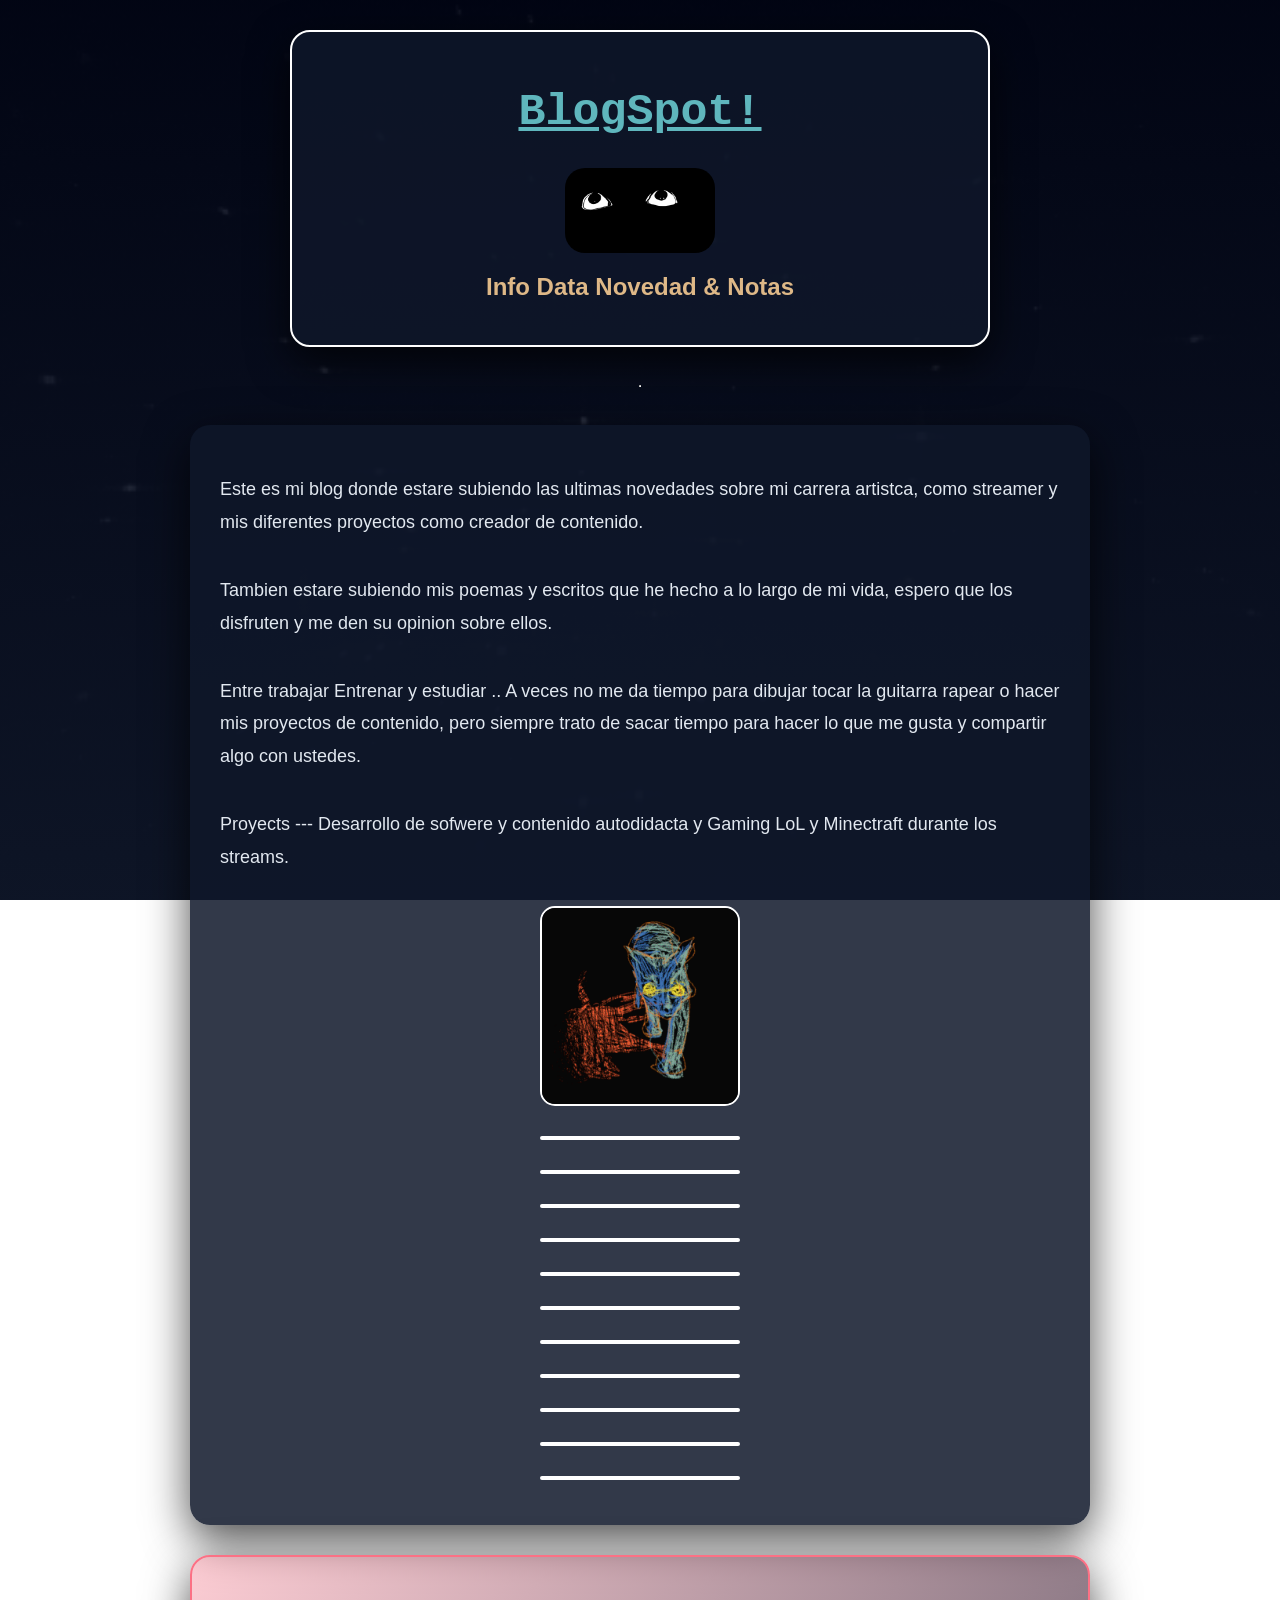
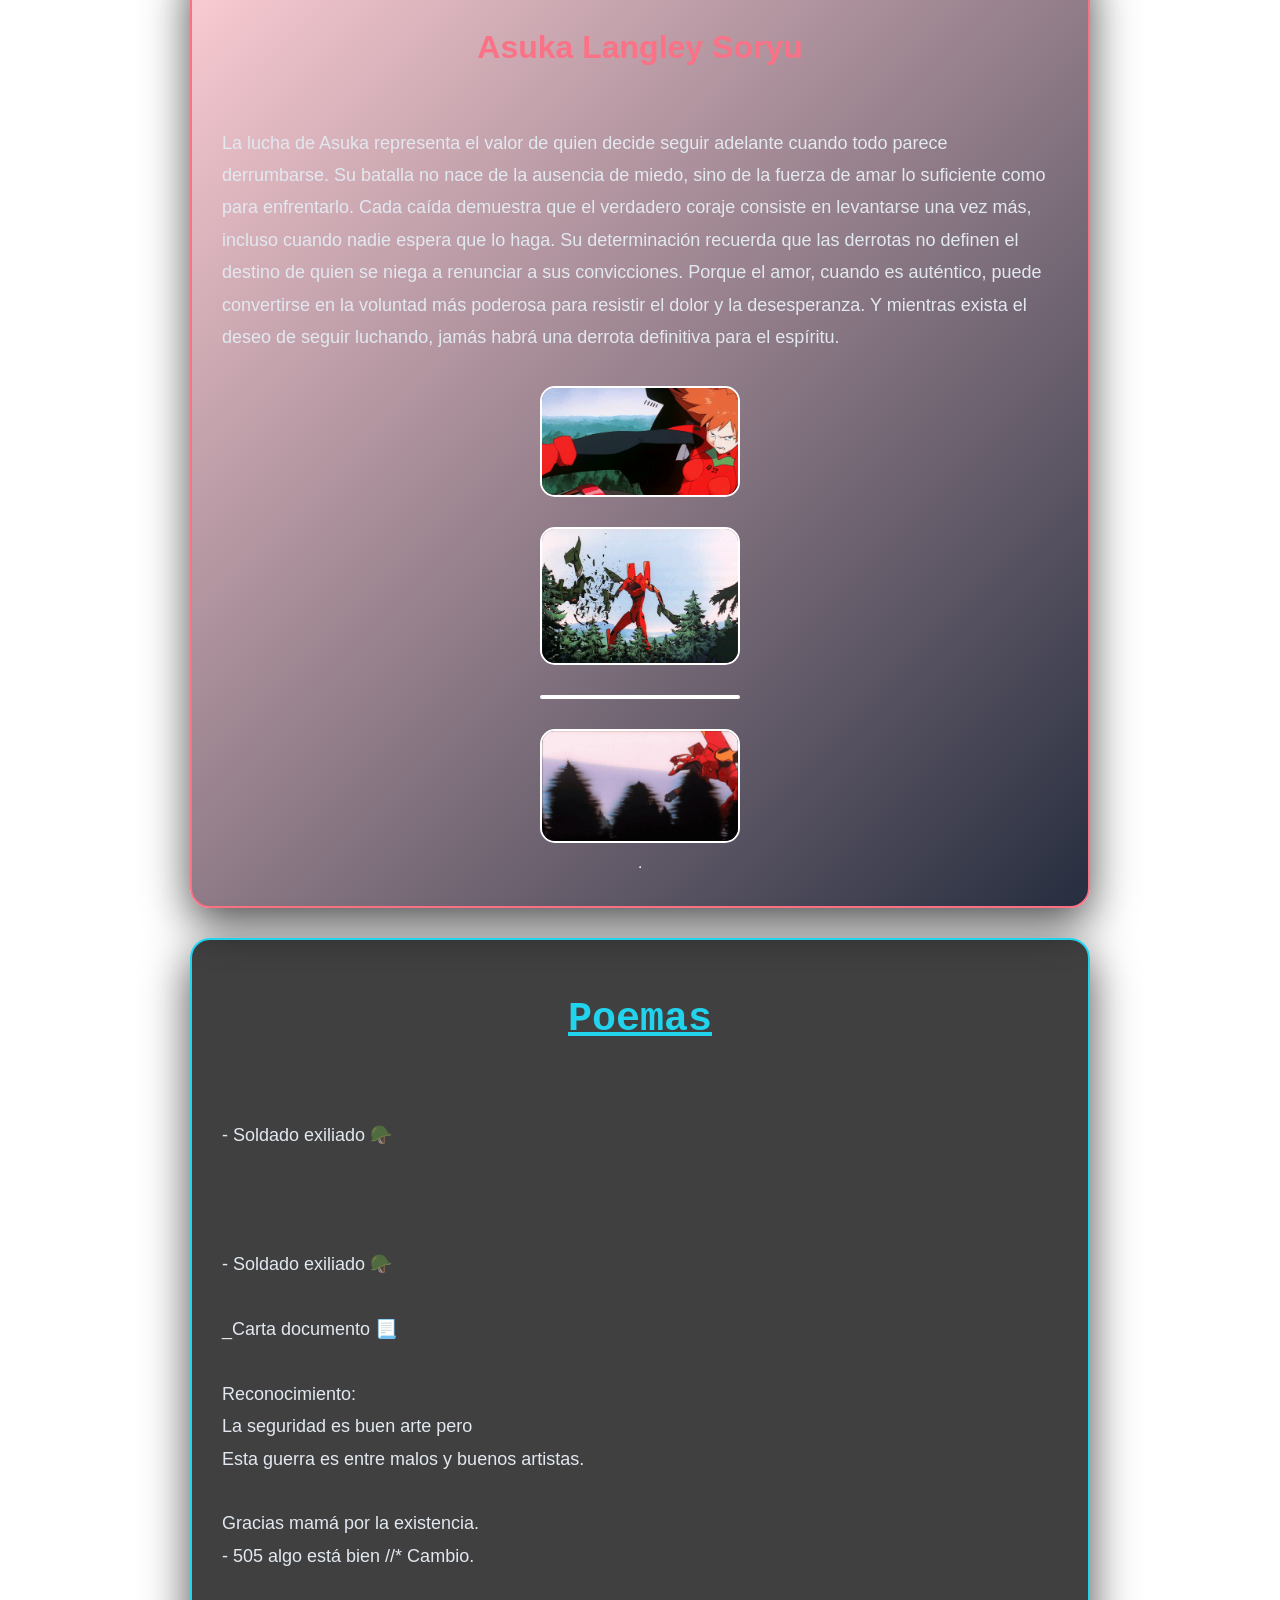
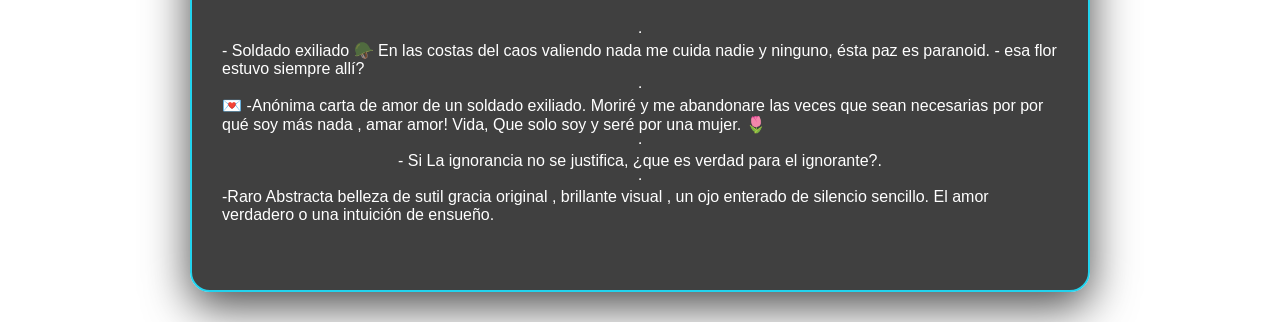
==== BlogSpot.html @ 9512fa25 "ajuste" ====
<!DOCTYPE html>
<html lang="en">
<head>
        <meta charset="UTF-8">
        <meta name="viewport" content="width=device-width, initial-scale=1.0">
        <title>Document</title>
        <link rel="stylesheet" href="style.css">
</head>
<body>
        
                <div class="Bs">
                        <h1>BlogSpot!</h1>
                        <img src="imagenes/Imagenes/Tumblr_ Image.gif" width="150px" alt="">
                        <h2>
                                Info Data  Novedad & Notas 
                        </h2>
                </div> <hr> 
                        <div class="Int">
                        <p> Este es mi blog donde estare subiendo las ultimas novedades sobre mi carrera artistca, como streamer y mis diferentes proyectos como creador de contenido. </p>


                        <p>Tambien estare subiendo mis poemas y escritos que he hecho a lo largo de mi vida, espero que los disfruten y me den su opinion sobre ellos. </p>

                        <p>
                             Entre trabajar Entrenar y estudiar .. A veces no me da tiempo para dibujar tocar la guitarra rapear o hacer mis proyectos de contenido, pero siempre trato de sacar tiempo para hacer lo que me gusta y compartir algo con ustedes.

                        </p>

                                <p>Proyects --- Desarrollo de sofwere y contenido autodidacta  y Gaming LoL y Minectraft durante los streams. </p>

                                <img src="imagenes/cat walking.gif" width="200px" alt="">  <img src="imagenes/Imagenes/bf.gif" width="250px" alt="">  <img src="imagenes/Imagenes/itachi.gif" width="200px" alt="">  <img src="imagenes/Imagenes/itachi2.gif" width="200px" alt="">  <img src="imagenes/Imagenes/itachi3.gif" width="200px" alt="">  <img src="imagenes/Imagenes/itachi4.gif" width="200px" alt="">  <img src="imagenes/Imagenes/itachi5.gif" width="200px" alt="">  <img src="imagenes/Imagenes/itachi6.gif" width="200px" alt="">  <img src="imagenes/Imagenes/itachi7.gif" width="200px" alt="">  <img src="imagenes/Imagenes/itachi8.gif" width="200px" alt="">  <img src="imagenes/Imagenes/itachi9.gif" width="200px" alt="">  <img src="imagenes/Imagenes/itachi10.gif" width="200px" alt="">

                        </div>
                               
                                        
                             
                        




        
                
        <div class="AzukaF">
                        <p>Asuka Langley Soryu</p>
                        <p> La lucha de Asuka representa el valor de quien decide seguir adelante cuando todo parece derrumbarse.
Su batalla no nace de la ausencia de miedo, sino de la fuerza de amar lo suficiente como para enfrentarlo.
Cada caída demuestra que el verdadero coraje consiste en levantarse una vez más, incluso cuando nadie espera que lo haga.
Su determinación recuerda que las derrotas no definen el destino de quien se niega a renunciar a sus convicciones.
Porque el amor, cuando es auténtico, puede convertirse en la voluntad más poderosa para resistir el dolor y la desesperanza.
Y mientras exista el deseo de seguir luchando, jamás habrá una derrota definitiva para el espíritu. </p>
        
        <img src="imagenes/Imagenes/Asuka cockpit.gif" width="200px" alt="">
        <img src="imagenes/Imagenes/azuca3.gif" width="200px" alt="">
        <img src="imagenes/Imagenes/azuca4.gif" width="200px" alt="">
        <img src="imagenes/Imagenes/The end of evangelion.gif" width="200px" alt="">
         <hr>


        </div>



        <div class="poemas">
            <h1>Poemas</h1>
                                
        <p>
                        - Soldado exiliado 🪖  
        


- Soldado exiliado 🪖  

_Carta documento 📃 

Reconocimiento:
La seguridad es buen arte pero
Esta guerra es entre malos y buenos artistas. 

Gracias mamá por la existencia.
- 505 algo está bien //* Cambio. 

<hr>

- Soldado exiliado 🪖

En las costas del caos valiendo nada  me cuida nadie y ninguno, ésta paz es paranoid. 
- esa flor estuvo siempre allí?
 

<hr>

💌 -Anónima carta de amor de un soldado exiliado.

Moriré y me abandonare las veces que sean necesarias por por qué soy más nada , amar amor! Vida,
Que solo soy y seré por una mujer. 🌷





<hr>
        - Si La ignorancia no se justifica, ¿que es verdad para el ignorante?.

        <hr>

        -Raro
Abstracta belleza de sutil gracia original ,  brillante visual , un ojo enterado de silencio sencillo.
El amor verdadero o una intuición de ensueño.
</p>
        </div>
</body>
</html>
---- style.css ----
:root{

--dark:#0f172a;
--blue:#1c527e;
--cyan:#22d3ee;
--white:#ffffff;

}


*{

box-sizing:border-box;

}



body{

margin:0;

min-height:100vh;

display:flex;

justify-content:center;

align-items:center;

padding:20px;

font-family:"Segoe UI",Arial,sans-serif;

color:white;


background:

linear-gradient(
rgba(15,23,42,.8),
rgba(2,6,23,.9)
),

url("imagenes/Imagenes/We Heart It.gif");


background-size:cover;

background-position:center;

}



/* TARJETA PRINCIPAL */


.card{


width:100%;

max-width:400px;

padding:25px;

background:rgba(15,23,42,.85);

border:

2px solid white;


border-radius:20px;


box-shadow:

0 15px 50px rgba(0,0,0,.7);


backdrop-filter:blur(10px);


text-align:center;


}



/* REDES */


.links{


display:flex;

justify-content:center;

flex-wrap:wrap;

gap:15px;


padding:15px;


background:#1c527e;

border-radius:15px;

border:2px solid white;


}



.links img{


width:45px;

transition:.3s;


}


.links img:hover{


transform:

scale(1.25)
rotate(8deg);


}



/* PERFIL */


h1{


font-family:"Courier New";

font-size:35px;

color:#5fb6bd;

text-decoration:underline;


}



h3{

color:burlywood;

}



.contacto{


display:flex;

align-items:center;

justify-content:center;

gap:10px;


background:black;

padding:10px;

border-radius:10px;


}



.contacto img{

width:25px;

}



.boton{


display:inline-block;

margin-top:20px;

padding:10px 25px;


background:#22d3ee;

color:black;


font-weight:bold;


border-radius:20px;


text-decoration:none;


transition:.3s;


}


.boton:hover{


transform:scale(1.1);

}



/* BOTON GIF */


.trigger{


margin-top:25px;

background:none;

border:none;

cursor:pointer;


}



.trigger img{


width:180px;


}



/* WINDOWS 98 */


.overlay{


position:fixed;

inset:0;


display:none;


justify-content:center;

align-items:center;


background:rgba(0,0,0,.4);


}



.window{


width:340px;


background:#c0c0c0;


color:black;


border:

3px solid;


border-color:white black black white;


}



.titlebar{


background:#1c527e;

color:white;


padding:8px;


display:flex;

justify-content:space-between;


font-weight:bold;


}



.titlebar button{


background:#c0c0c0;


border:

2px solid;


border-color:white black black white;


}



.window-content{


padding:30px;

text-align:center;


}



.window-content button{


padding:8px 30px;

cursor:pointer;


}



/* CELULAR */


@media(max-width:600px){


h1{

font-size:28px;

}


.card{

padding:15px;

}



}
.int{
    color: #22d3ee;
    font-size: 20px;
    text-decoration: underline;
}
:root{
    --dark:#020617;
    --card:#0f172a;
    --blue:#1c527e;
    --cyan:#22d3ee;
    --white:#f8fafc;
    --gold:#d6b879;
}


:root{
    --dark:#020617;
    --card:#0f172a;
    --blue:#1c527e;
    --cyan:#22d3ee;
    --white:#ffffff;
    --pink:#fb7185;
}


*{
    box-sizing:border-box;
}


body{

    margin:0;

    min-height:100vh;

    padding:30px 15px;


    background:
    linear-gradient(
        rgba(2,6,23,.85),
        rgba(15,23,42,.9)
    ),
    url("imagenes/Imagenes/We Heart It.gif");


    background-size:cover;

    background-position:center;

    background-attachment:fixed;


    color:white;

    font-family:
    "Segoe UI",
    Arial,
    sans-serif;


    display:flex;

    flex-direction:column;

    align-items:center;

    gap:30px;

}



/* =========================
        BLOG HEADER
========================= */


.Bs{

    width:100%;

    max-width:700px;


    display:flex;

    flex-direction:column;

    align-items:center;


    padding:25px;


    background:
    rgba(15,23,42,.85);


    border:

    2px solid white;


    border-radius:20px;


    box-shadow:

    0 15px 40px rgba(0,0,0,.7);


}


.Bs h1{

    color:#5fb6bd;

    font-size:45px;

    font-family:"Courier New";

    text-decoration:underline;

}


.Bs h2{

    color:burlywood;

}


.Bs img{

    width:150px;

    border-radius:20px;

}




/* =========================
        SECCIONES
========================= */


.Int,
.AzukaF,
.poemas{


    width:100%;

    max-width:900px;


    display:flex;

    flex-direction:column;

    align-items:center;


    padding:30px;


    border-radius:20px;


    background:

    rgba(15,23,42,.85);


    box-shadow:

    0 15px 45px rgba(0,0,0,.7);


}




/* TEXTO */

.Int p,
.AzukaF p,
.poemas p{


    width:100%;


    line-height:1.8;


    font-size:18px;


    color:#e2e8f0;

}




/* =========================
       IMAGENES EN COLUMNA
========================= */


.Int img,
.AzukaF img{


    width:200px;


    margin:15px;


    border-radius:15px;


    border:

    2px solid white;


    transition:.4s;


}



.Int img:hover,
.AzukaF img:hover{


    transform:

    scale(1.08);


    box-shadow:

    0 0 25px var(--cyan);


}



/* =========================
       ASUKA
========================= */


.AzukaF{


    background:

    linear-gradient(

    135deg,

    rgba(251,113,133,.35),

    rgba(15,23,42,.9)

    );


    border:

    2px solid var(--pink);

}



.AzukaF p:first-child{


    text-align:center;


    font-size:32px;


    color:var(--pink);


    font-weight:bold;


}



/* =========================
        POEMAS
========================= */


.poemas{


    background:

    rgba(0,0,0,.75);


    border:

    2px solid var(--cyan);

}



.poemas h1{


    color:var(--cyan);


    font-family:

    "Courier New";


    font-size:40px;


}


.poemas p{


    white-space:pre-line;


}




/* =========================
        ANIMACION
========================= */


.Int,
.AzukaF,
.poemas{


animation:

entrada 1s ease;


}



@keyframes entrada{


from{

opacity:0;

transform:translateY(40px);

}


to{

opacity:1;

transform:translateY(0);

}


}




/* =========================
        MOVIL
========================= */


@media(max-width:600px){


.Bs h1{

font-size:32px;

}


.Int,
.AzukaF,
.poemas{

padding:20px;

}



.Int img,
.AzukaF img{

width:150px;

}


.Int p,
.AzukaF p,
.poemas p{

font-size:16px;

}


}
@media (max-width: 600px){

    body{

        padding:15px 10px;

        gap:20px;

    }


    .Bs{

        width:100%;

        padding:20px;

        border-radius:15px;

    }


    .Bs h1{

        font-size:30px;

    }


    .Bs h2{

        font-size:18px;

    }


    .Bs img{

        width:120px;

        max-width:100%;

    }



    .Int,
    .AzukaF,
    .poemas{

        width:100%;

        padding:18px;

        border-radius:15px;

    }



    .Int p,
    .AzukaF p,
    .poemas p{

        font-size:16px;

        line-height:1.6;

        text-align:left;

    }



    /* Todas las imágenes */
    
    img{

        max-width:100%;

        height:auto;

    }



    .Int img,
    .AzukaF img{

        width:150px;

        margin:8px;

    }



    .AzukaF p:first-child{

        font-size:25px;

        text-align:center;

    }



    .poemas h1{

        font-size:30px;

    }



    hr{

        width:90%;

        margin:20px auto;

    }

}



/* CELULARES MUY PEQUEÑOS */

@media(max-width:350px){


    body{

        padding:10px 5px;

    }


    .Bs h1{

        font-size:26px;

    }


    .Int,
    .AzukaF,
    .poemas{

        padding:15px;

    }


    .Int p,
    .AzukaF p,
    .poemas p{

        font-size:15px;

    }


}
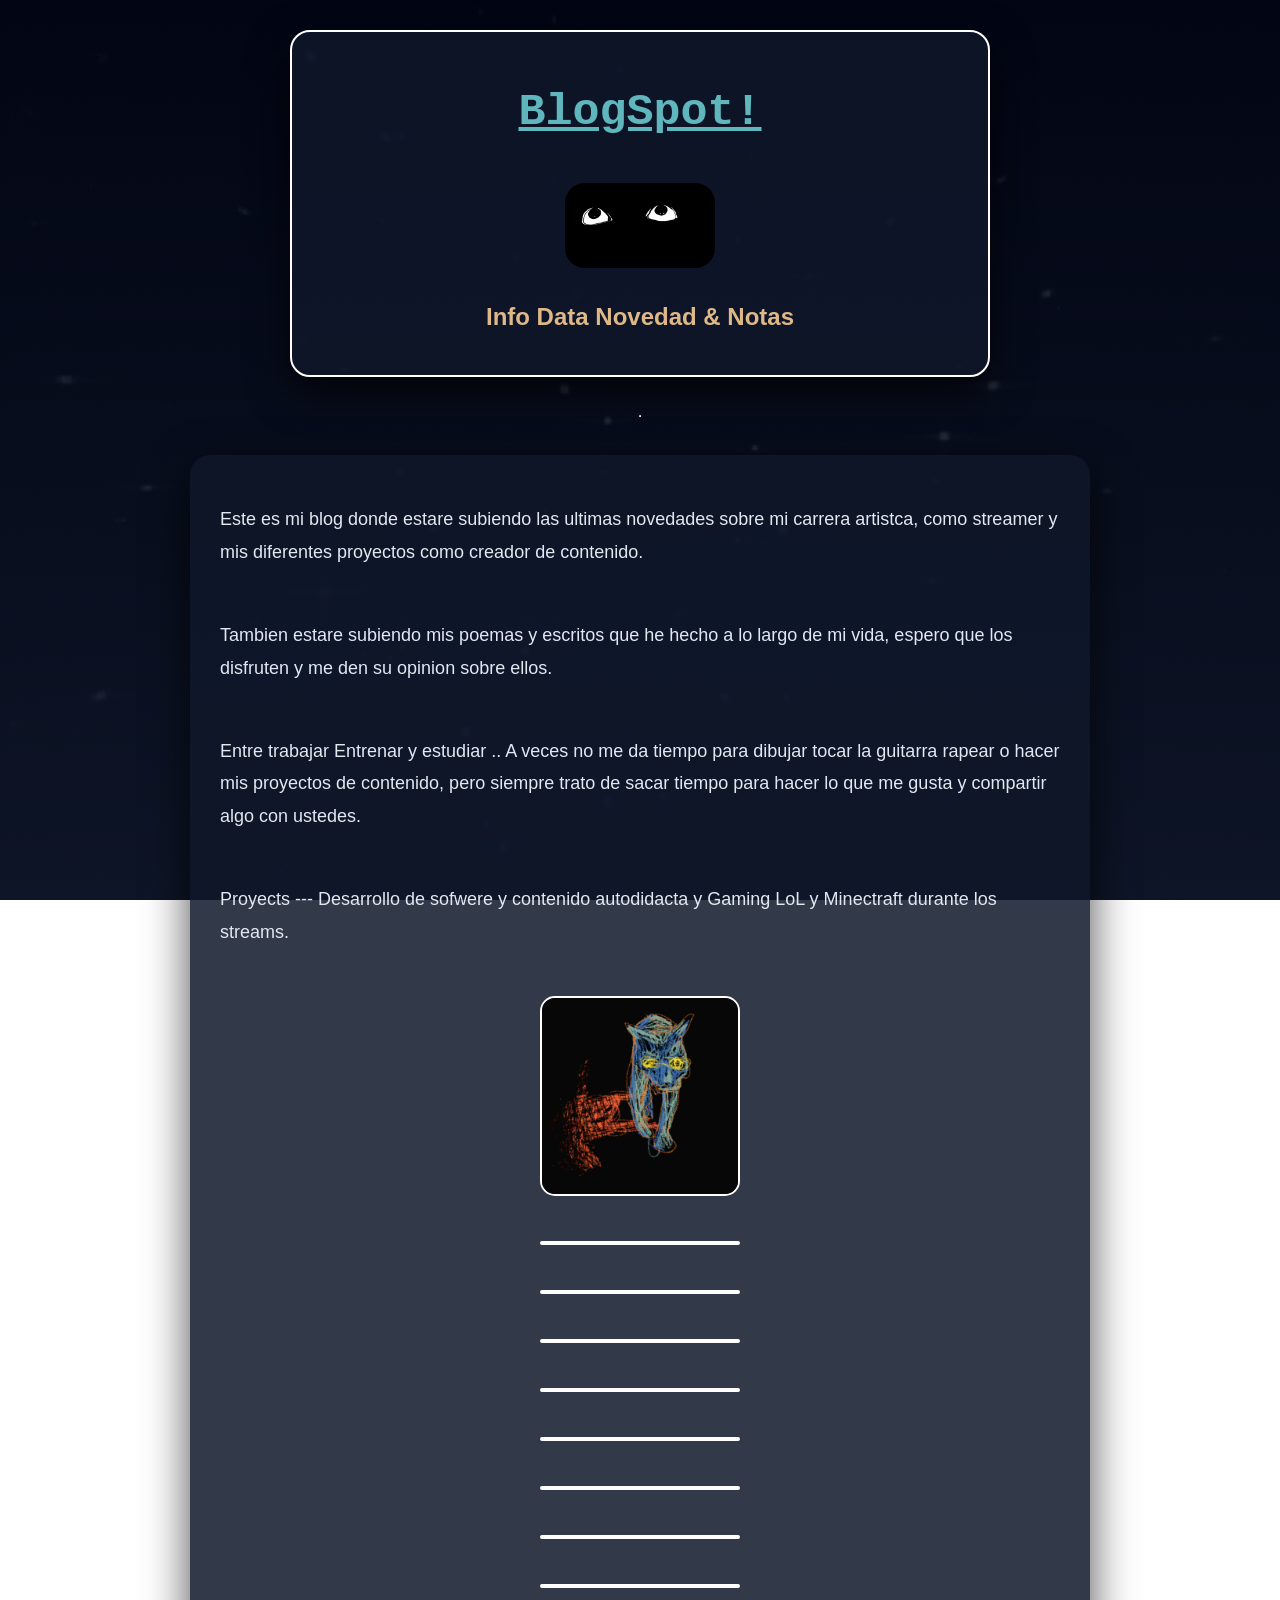
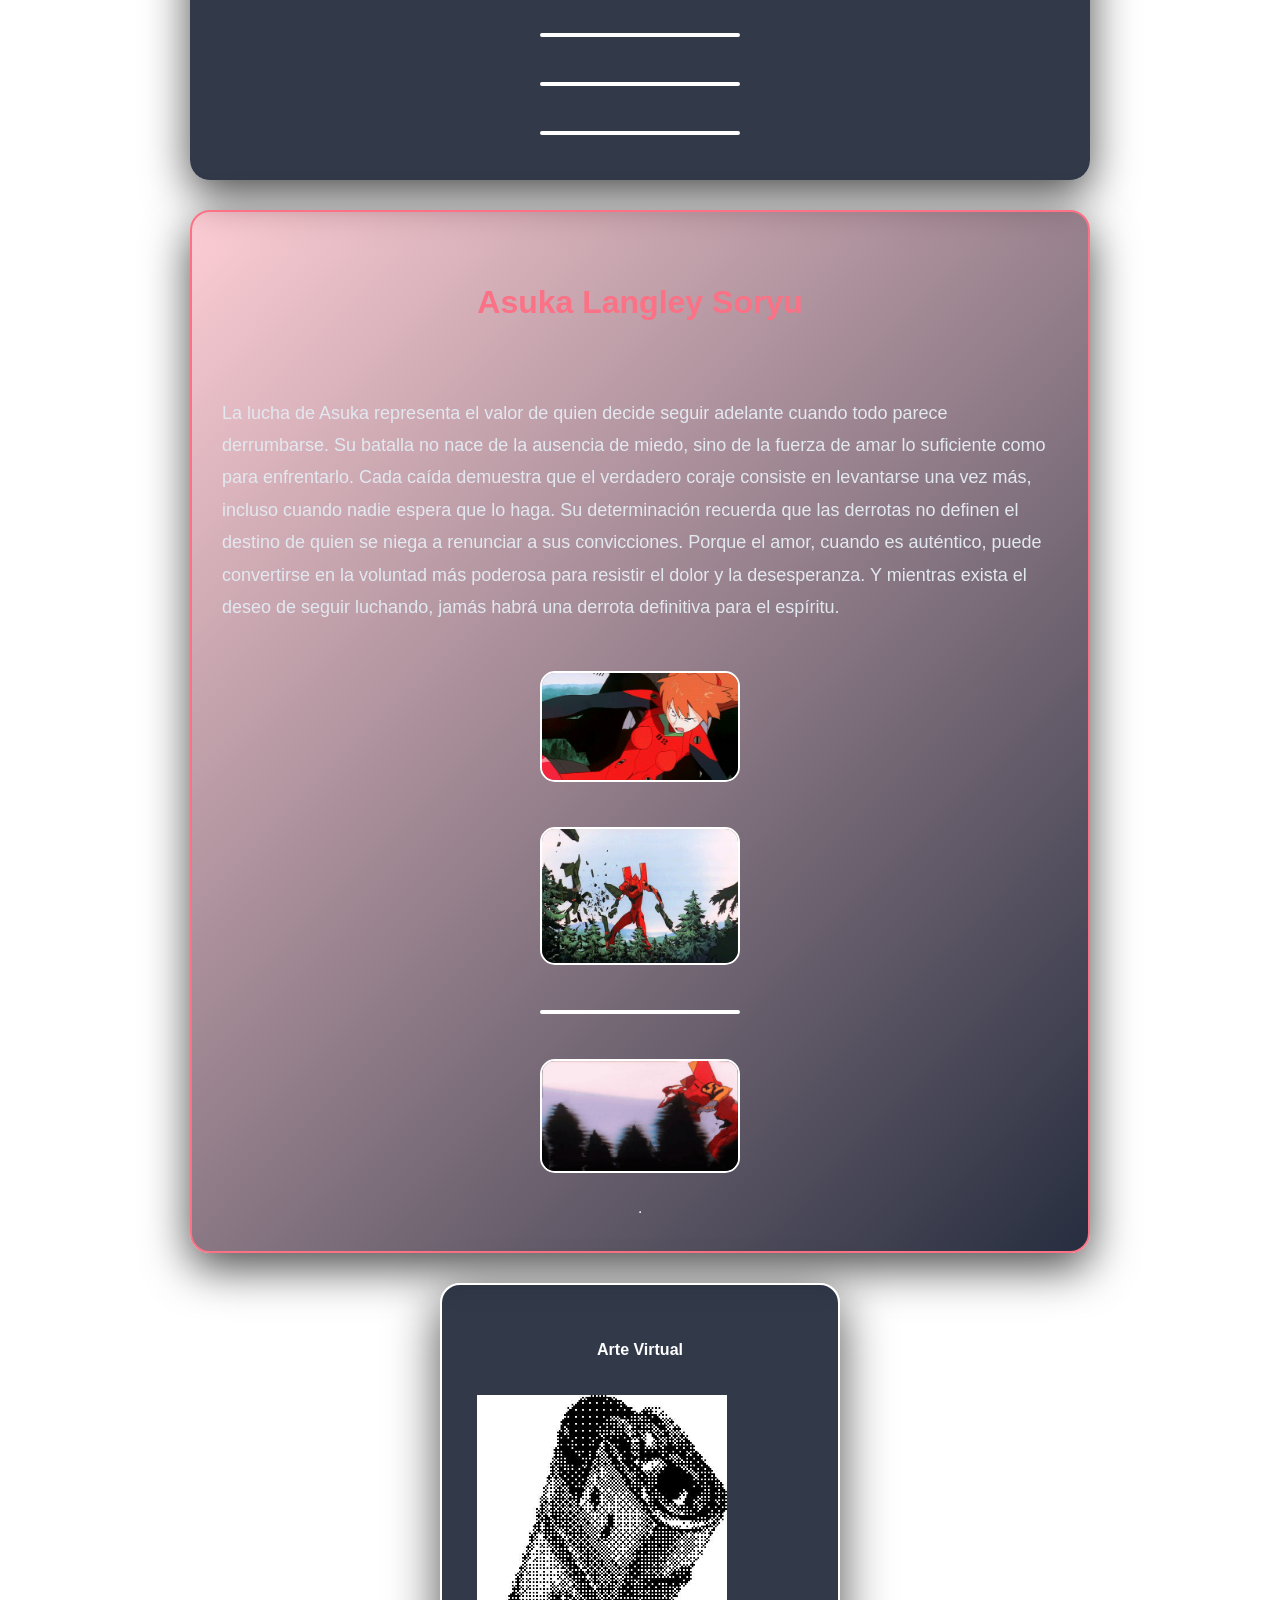
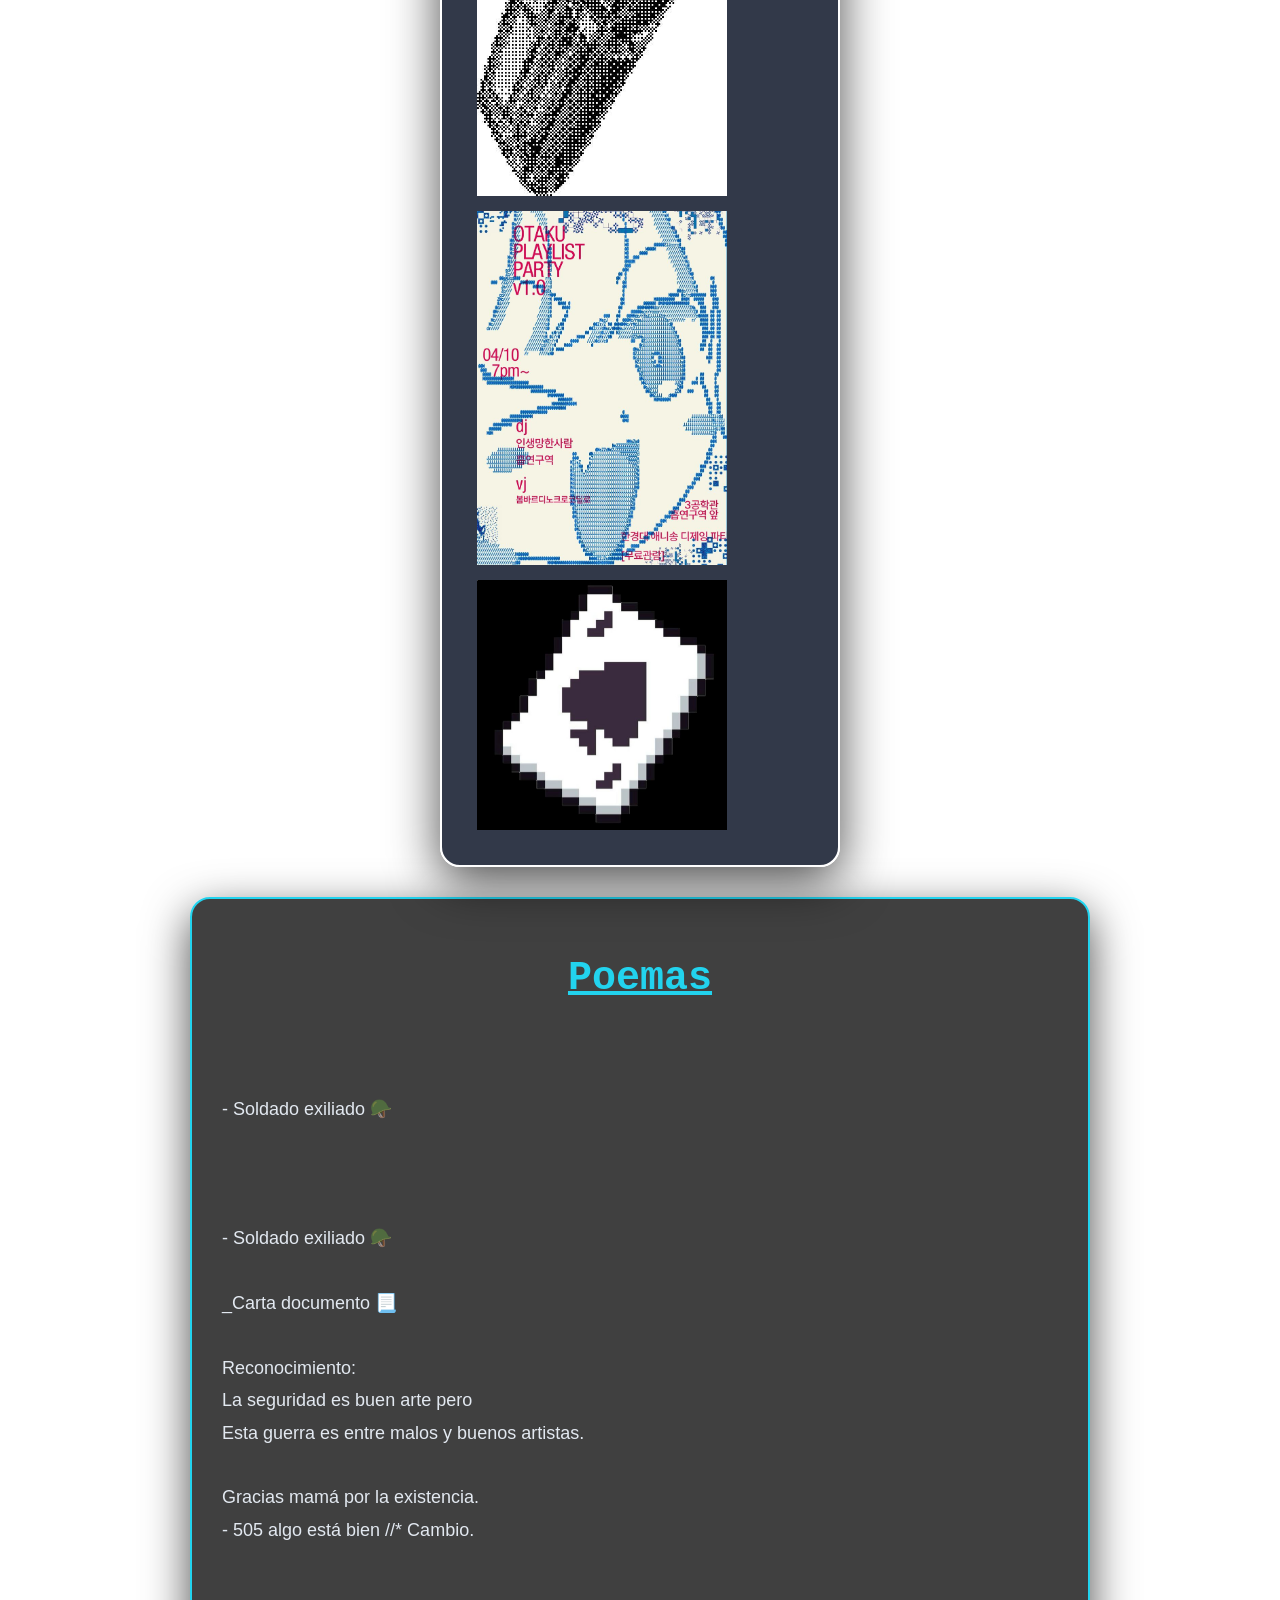
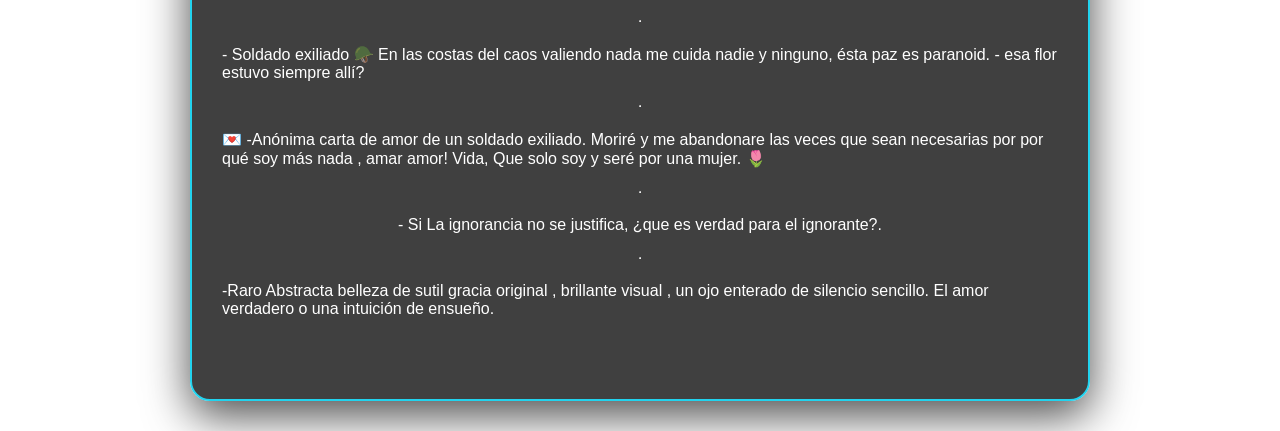
==== commit 74a8c011: "ajusteartevirtual" ====
--- a/BlogSpot.html
+++ b/BlogSpot.html
@@ -61,6 +61,17 @@
 
         </div>
 
+                <div class="card" >
+
+                        <div>
+                                <h4>Arte Virtual</h4>
+                              <img src="imagenes/Imagenes/450008187786066141.jpg" width="250px" alt="">  
+                              <img src="imagenes/Imagenes/1065101380648652026.jpg" width="250px" alt="">
+                              <img src="imagenes/Imagenes/870039221750918911.jpg" width="250px" alt="">
+
+                        </div>
+
+                </div>
 
 
         <div class="poemas">
--- a/style.css
+++ b/style.css
@@ -86,6 +86,20 @@
 text-align:center;
 
 
+}
+
+div{
+    
+        display: flex;
+
+        flex-direction: column;
+
+        width: 100%;
+
+        padding: 10px;
+
+        gap: 15px;
+    
 }
 
 
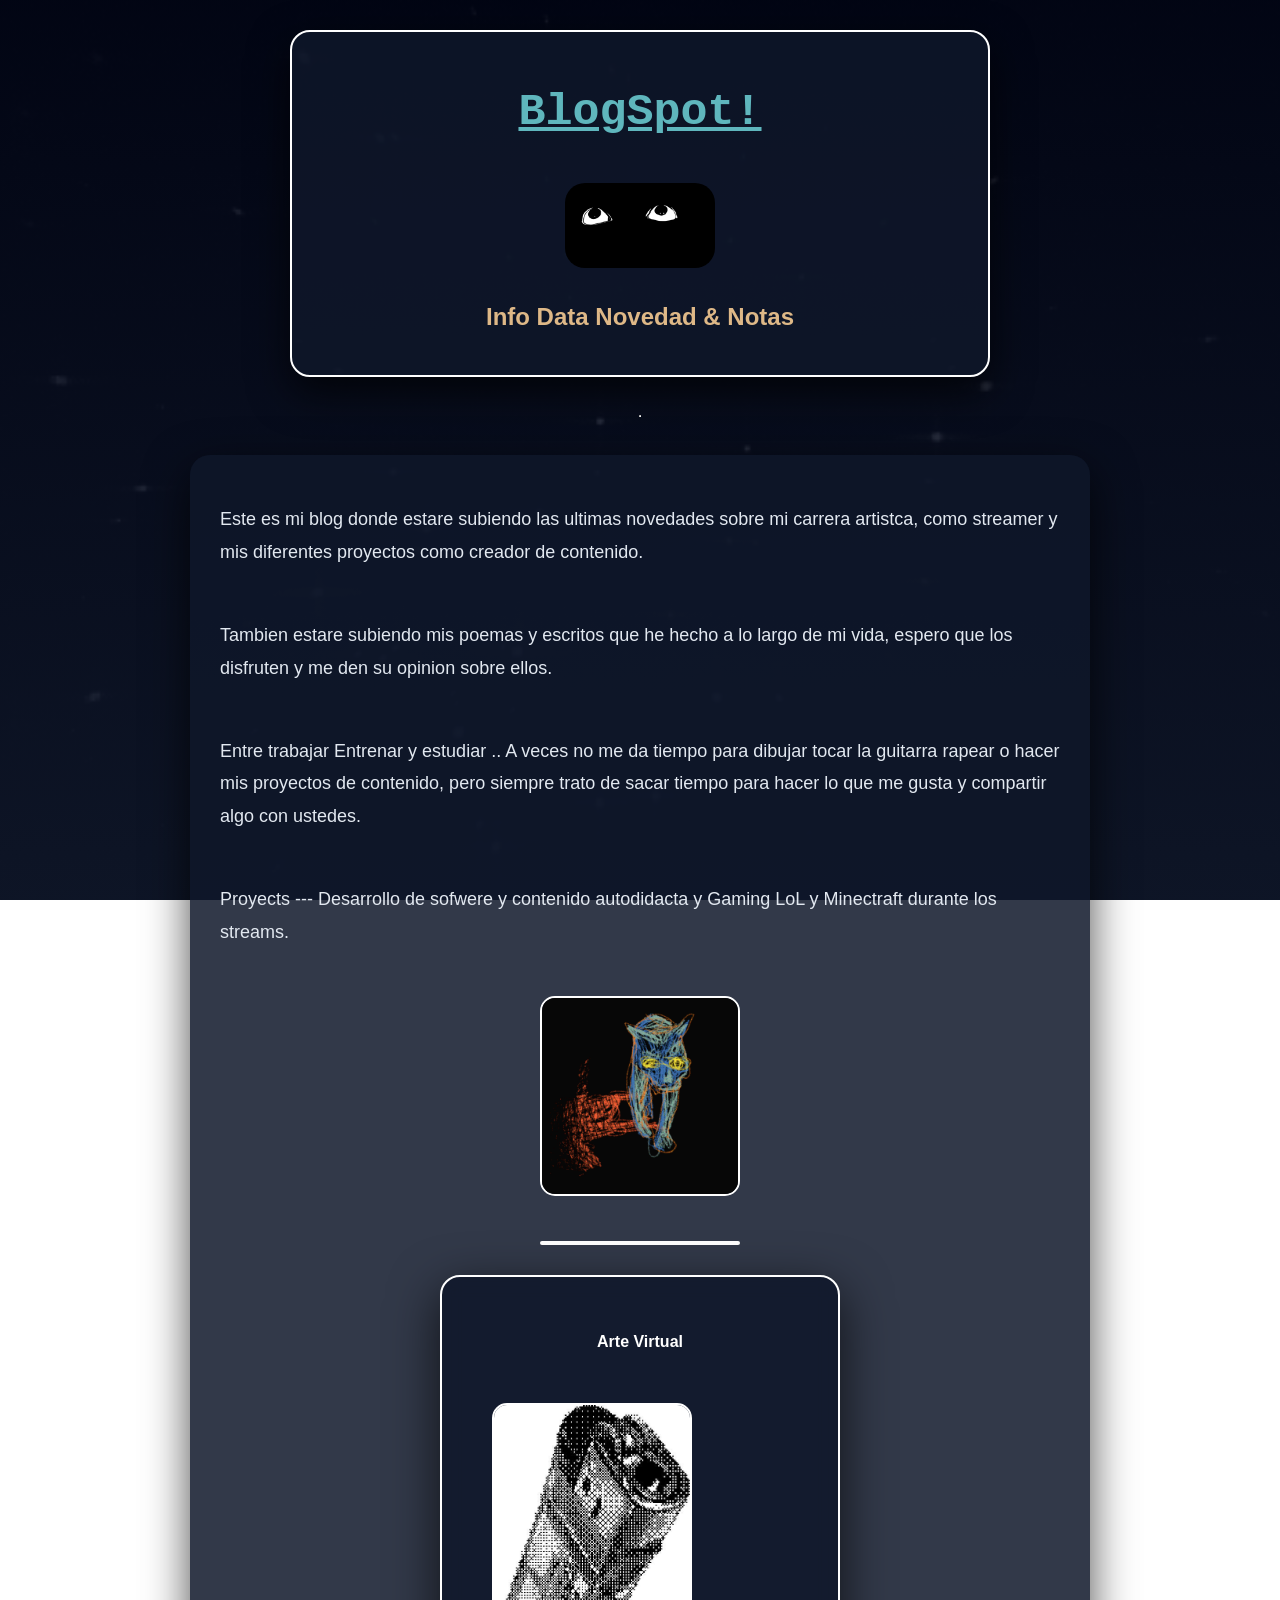
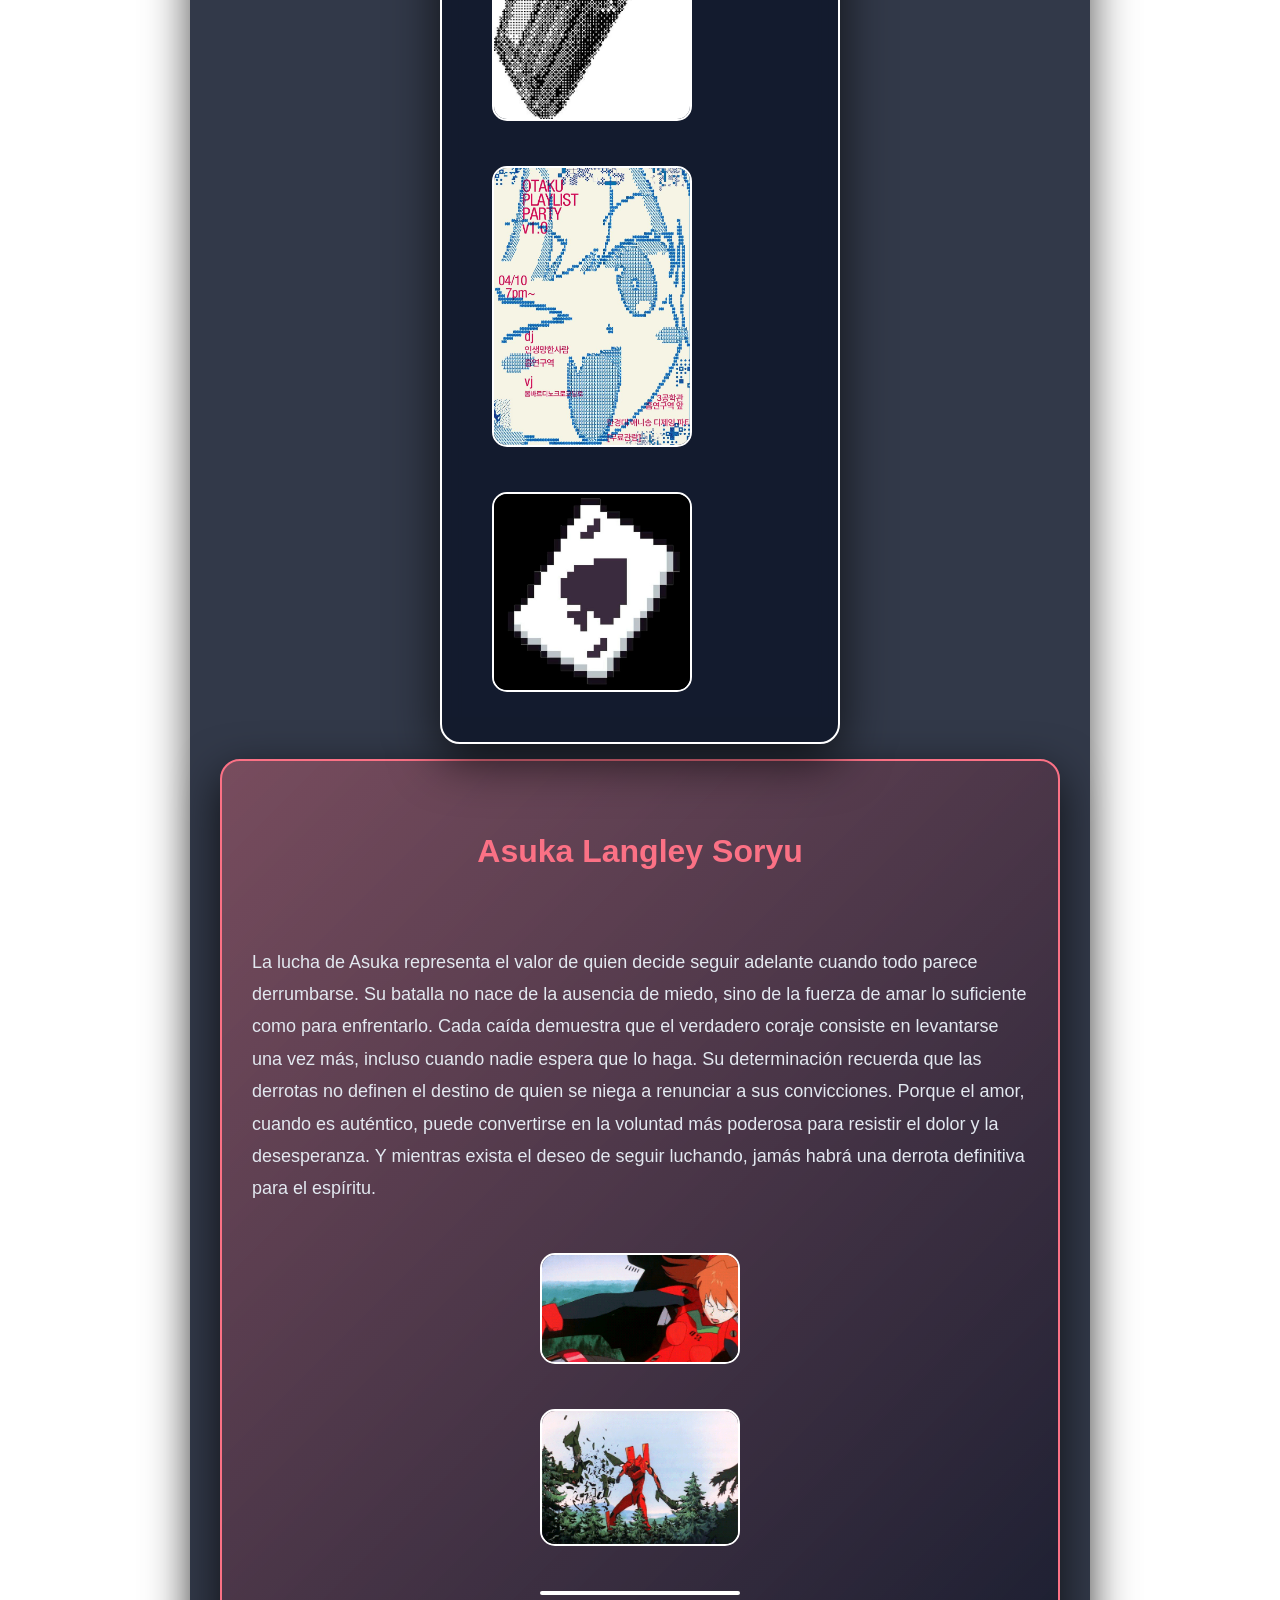
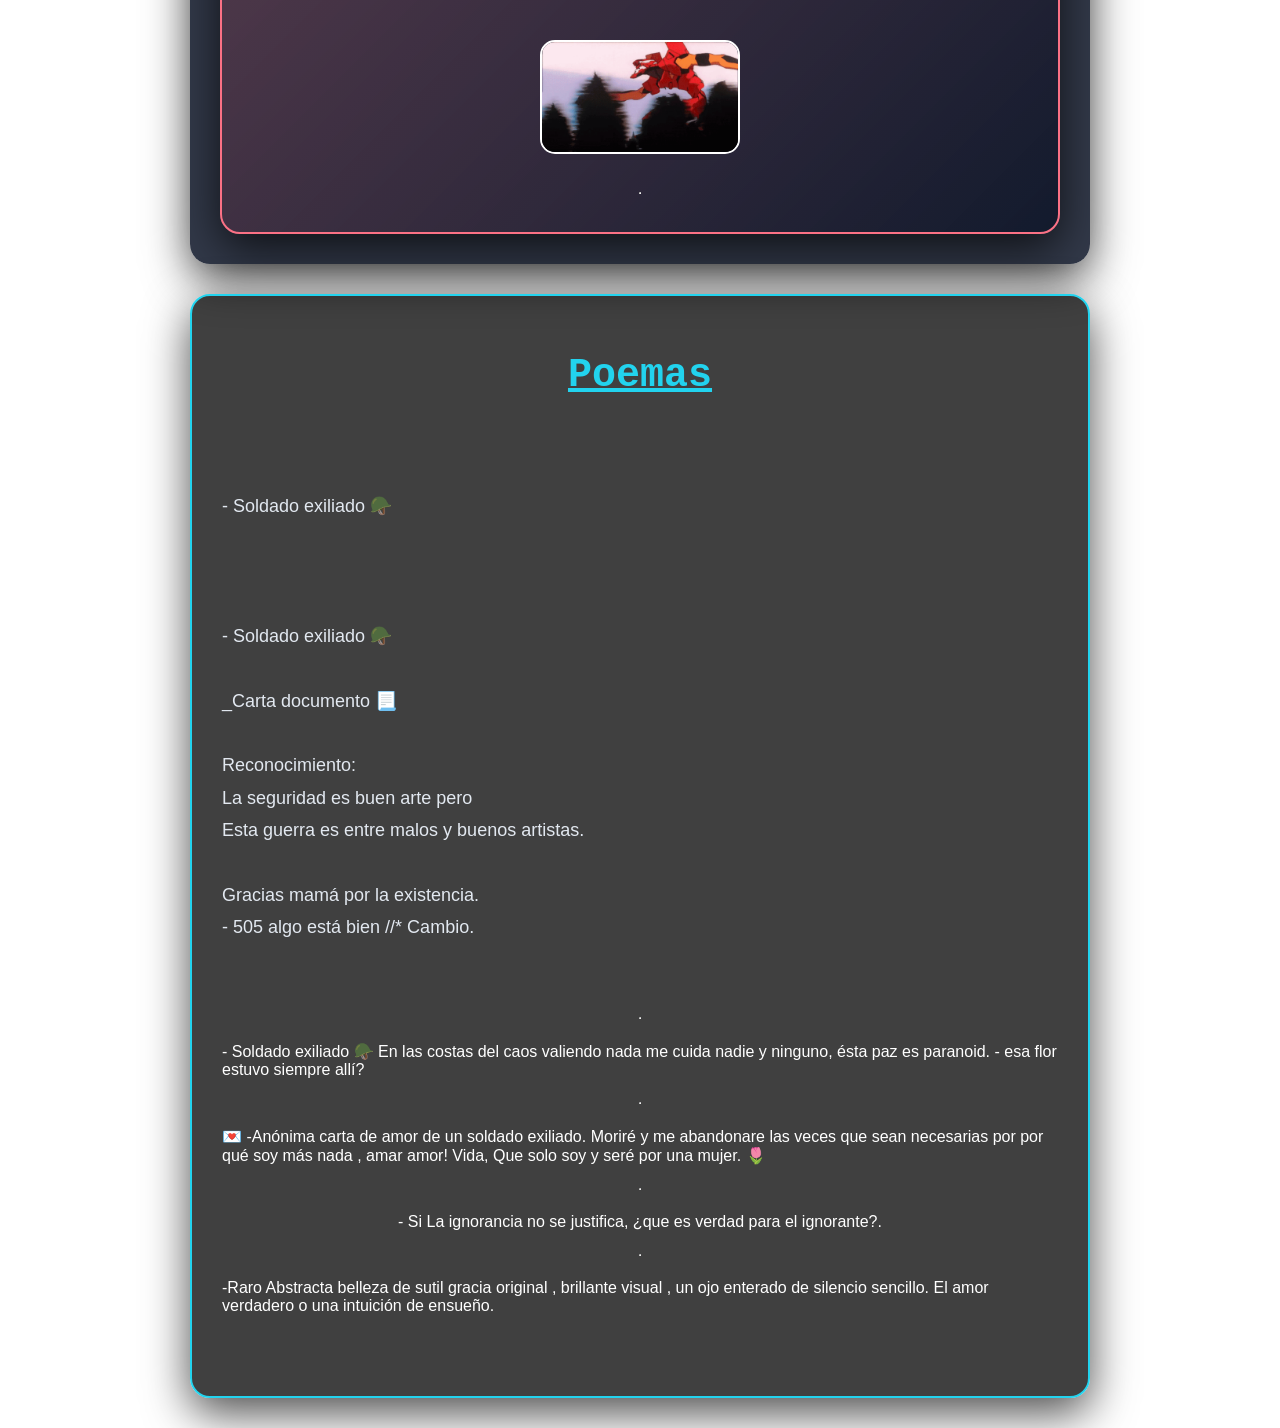
==== commit 571b7010: "ajuste" ====
--- a/BlogSpot.html
+++ b/BlogSpot.html
@@ -30,7 +30,17 @@
 
                                 <p>Proyects --- Desarrollo de sofwere y contenido autodidacta  y Gaming LoL y Minectraft durante los streams. </p>
 
-                                <img src="imagenes/cat walking.gif" width="200px" alt="">  <img src="imagenes/Imagenes/bf.gif" width="250px" alt="">  <img src="imagenes/Imagenes/itachi.gif" width="200px" alt="">  <img src="imagenes/Imagenes/itachi2.gif" width="200px" alt="">  <img src="imagenes/Imagenes/itachi3.gif" width="200px" alt="">  <img src="imagenes/Imagenes/itachi4.gif" width="200px" alt="">  <img src="imagenes/Imagenes/itachi5.gif" width="200px" alt="">  <img src="imagenes/Imagenes/itachi6.gif" width="200px" alt="">  <img src="imagenes/Imagenes/itachi7.gif" width="200px" alt="">  <img src="imagenes/Imagenes/itachi8.gif" width="200px" alt="">  <img src="imagenes/Imagenes/itachi9.gif" width="200px" alt="">  <img src="imagenes/Imagenes/itachi10.gif" width="200px" alt="">
+                                <img src="imagenes/cat walking.gif" width="200px" alt="">  <img src="imagenes/Imagenes/bf.gif" width="250px" alt="">  
+
+                                <div class="card" >
+
+                        <div>
+                                <h4>Arte Virtual</h4>
+                              <img src="imagenes/Imagenes/450008187786066141.jpg" width="250px" alt="">  
+                              <img src="imagenes/Imagenes/1065101380648652026.jpg" width="250px" alt="">
+                              <img src="imagenes/Imagenes/870039221750918911.jpg" width="250px" alt="">
+
+                        </div>
 
                         </div>
                                
@@ -61,15 +71,7 @@
 
         </div>
 
-                <div class="card" >
-
-                        <div>
-                                <h4>Arte Virtual</h4>
-                              <img src="imagenes/Imagenes/450008187786066141.jpg" width="250px" alt="">  
-                              <img src="imagenes/Imagenes/1065101380648652026.jpg" width="250px" alt="">
-                              <img src="imagenes/Imagenes/870039221750918911.jpg" width="250px" alt="">
-
-                        </div>
+                
 
                 </div>
 
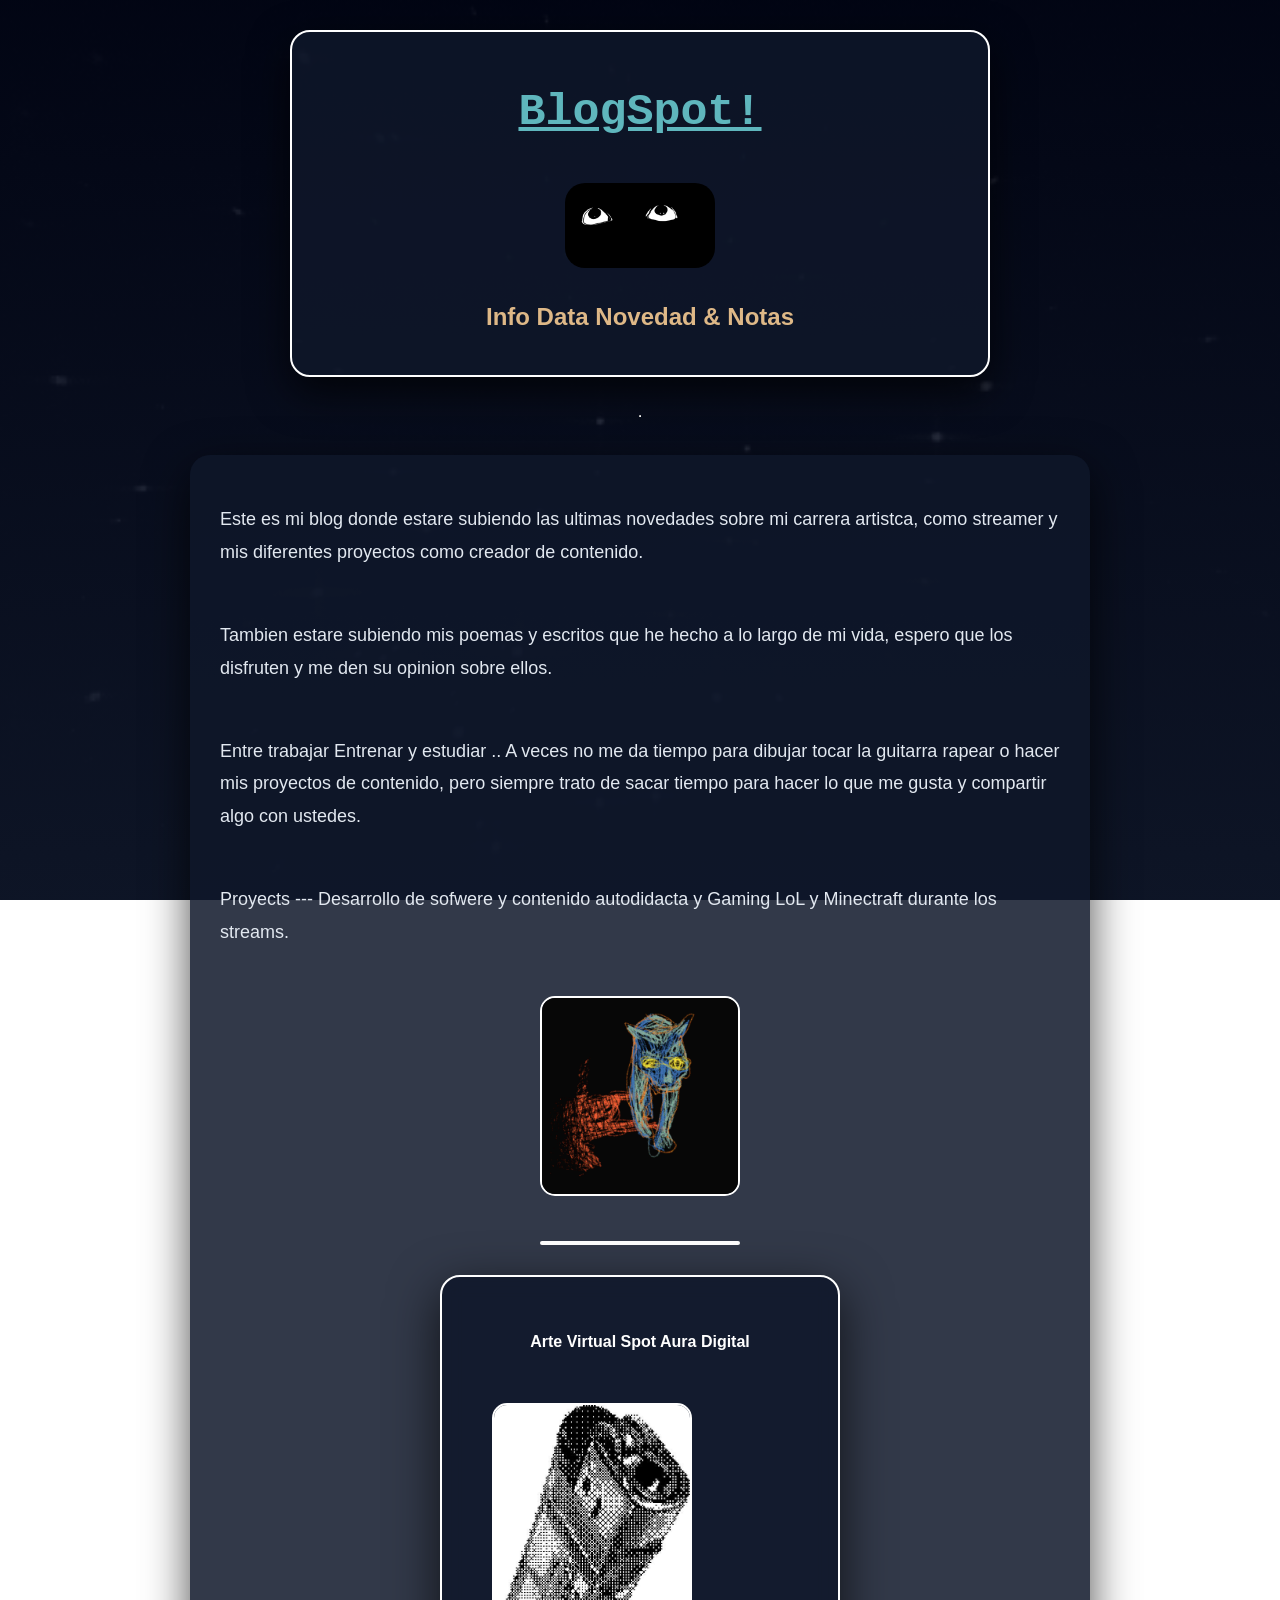
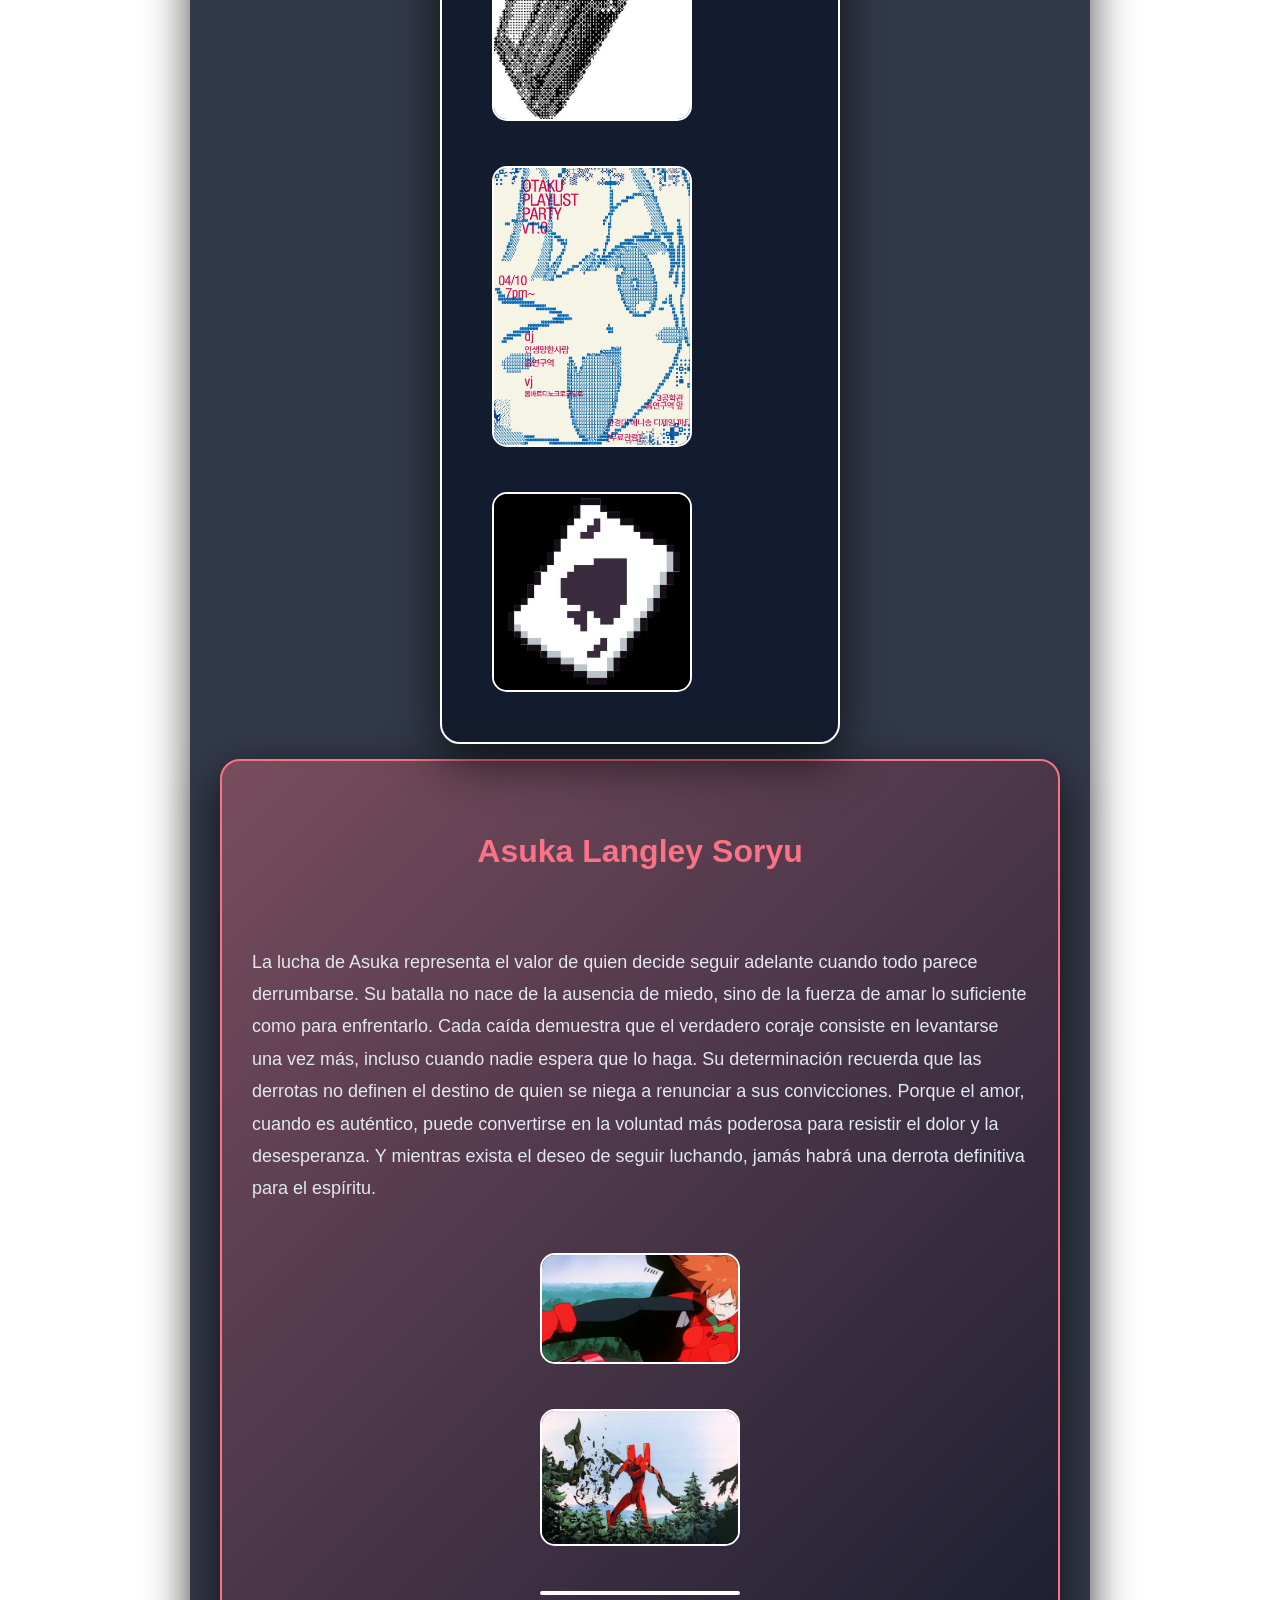
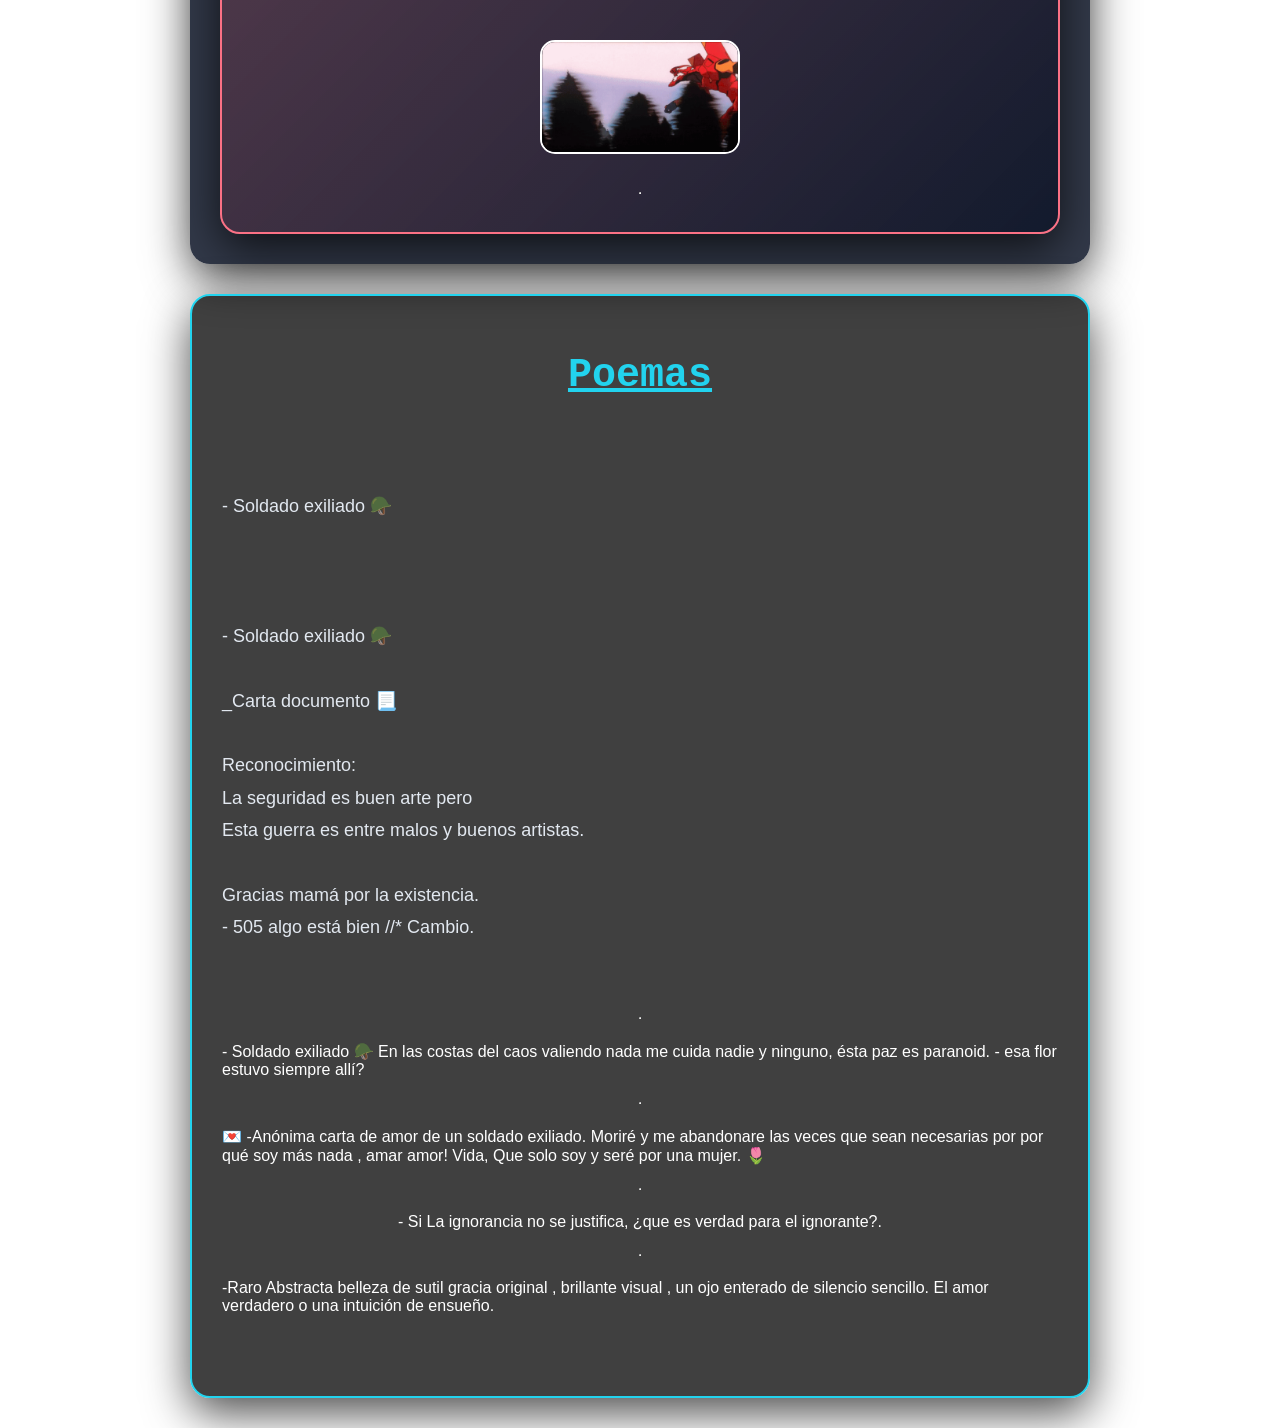
==== commit 20830956: "aj" ====
--- a/BlogSpot.html
+++ b/BlogSpot.html
@@ -35,7 +35,7 @@
                                 <div class="card" >
 
                         <div>
-                                <h4>Arte Virtual</h4>
+                                <h4>Arte Virtual Spot Aura Digital</h4>
                               <img src="imagenes/Imagenes/450008187786066141.jpg" width="250px" alt="">  
                               <img src="imagenes/Imagenes/1065101380648652026.jpg" width="250px" alt="">
                               <img src="imagenes/Imagenes/870039221750918911.jpg" width="250px" alt="">
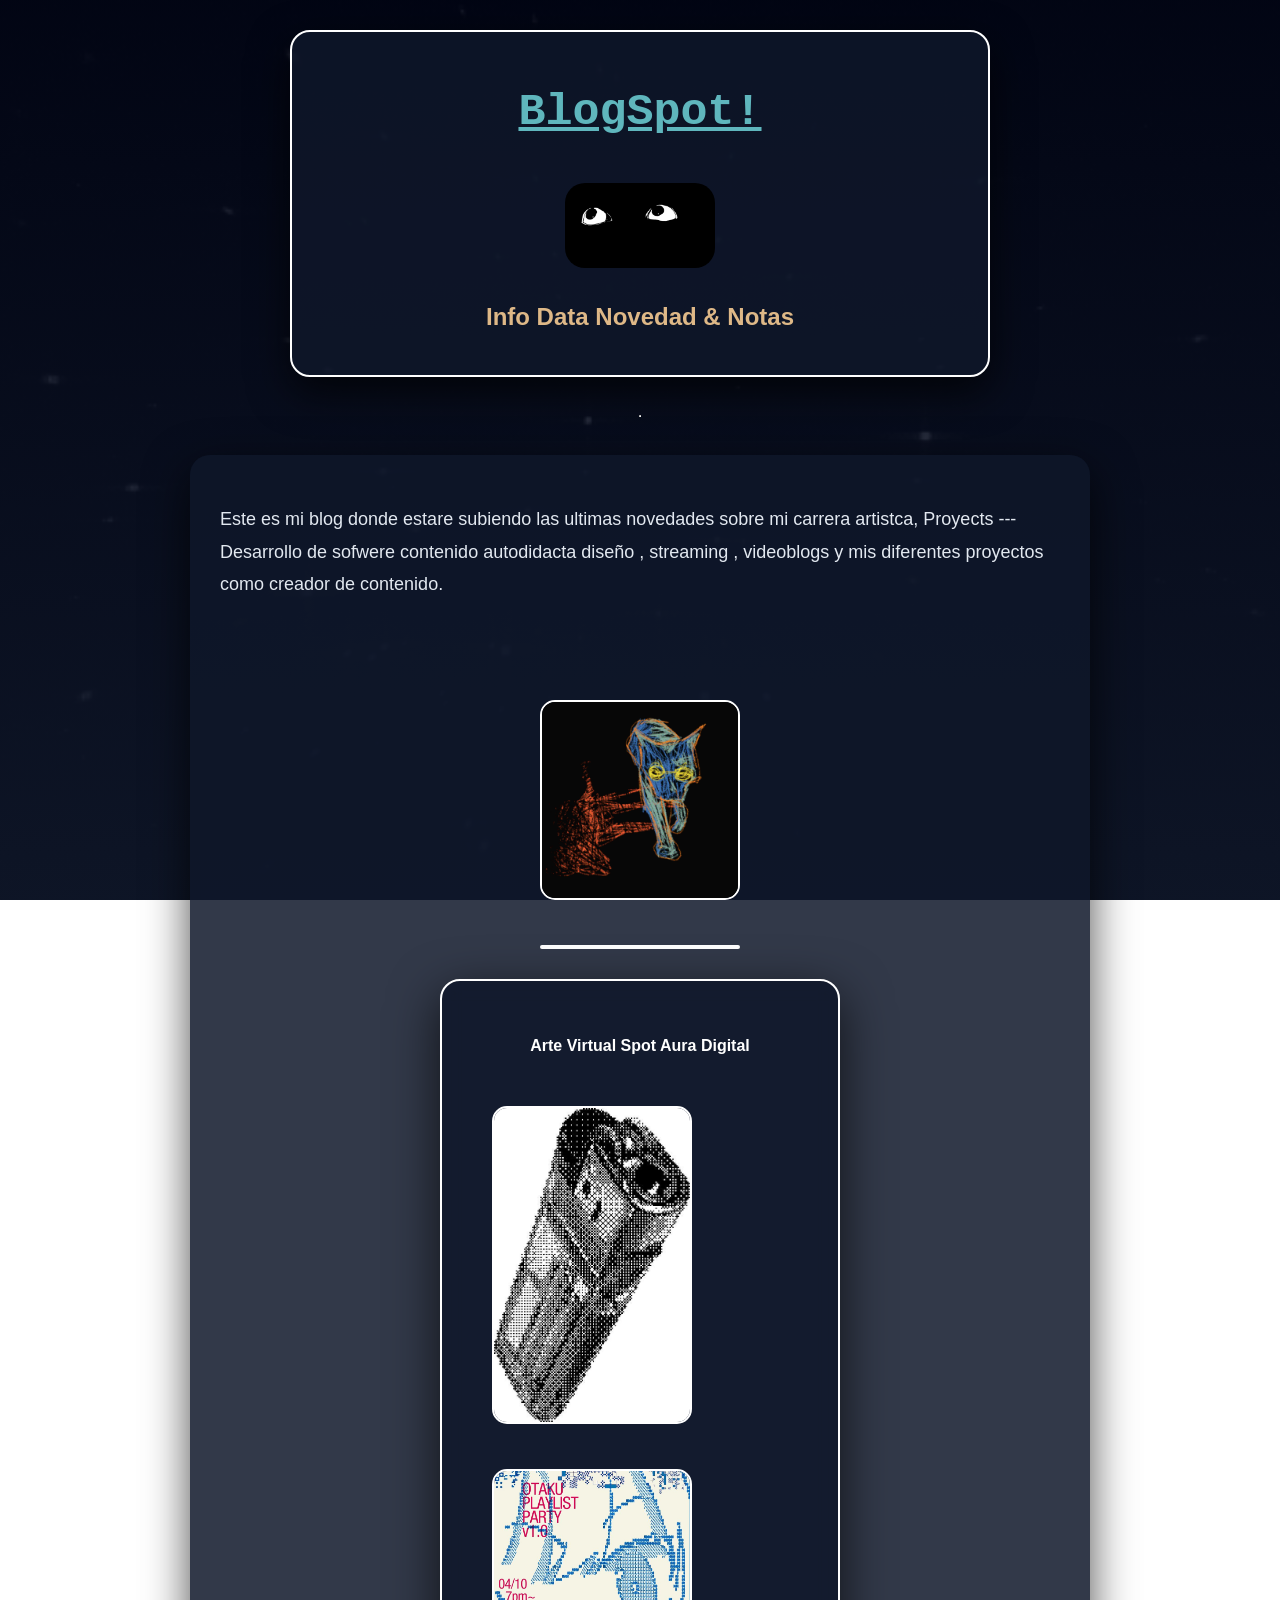
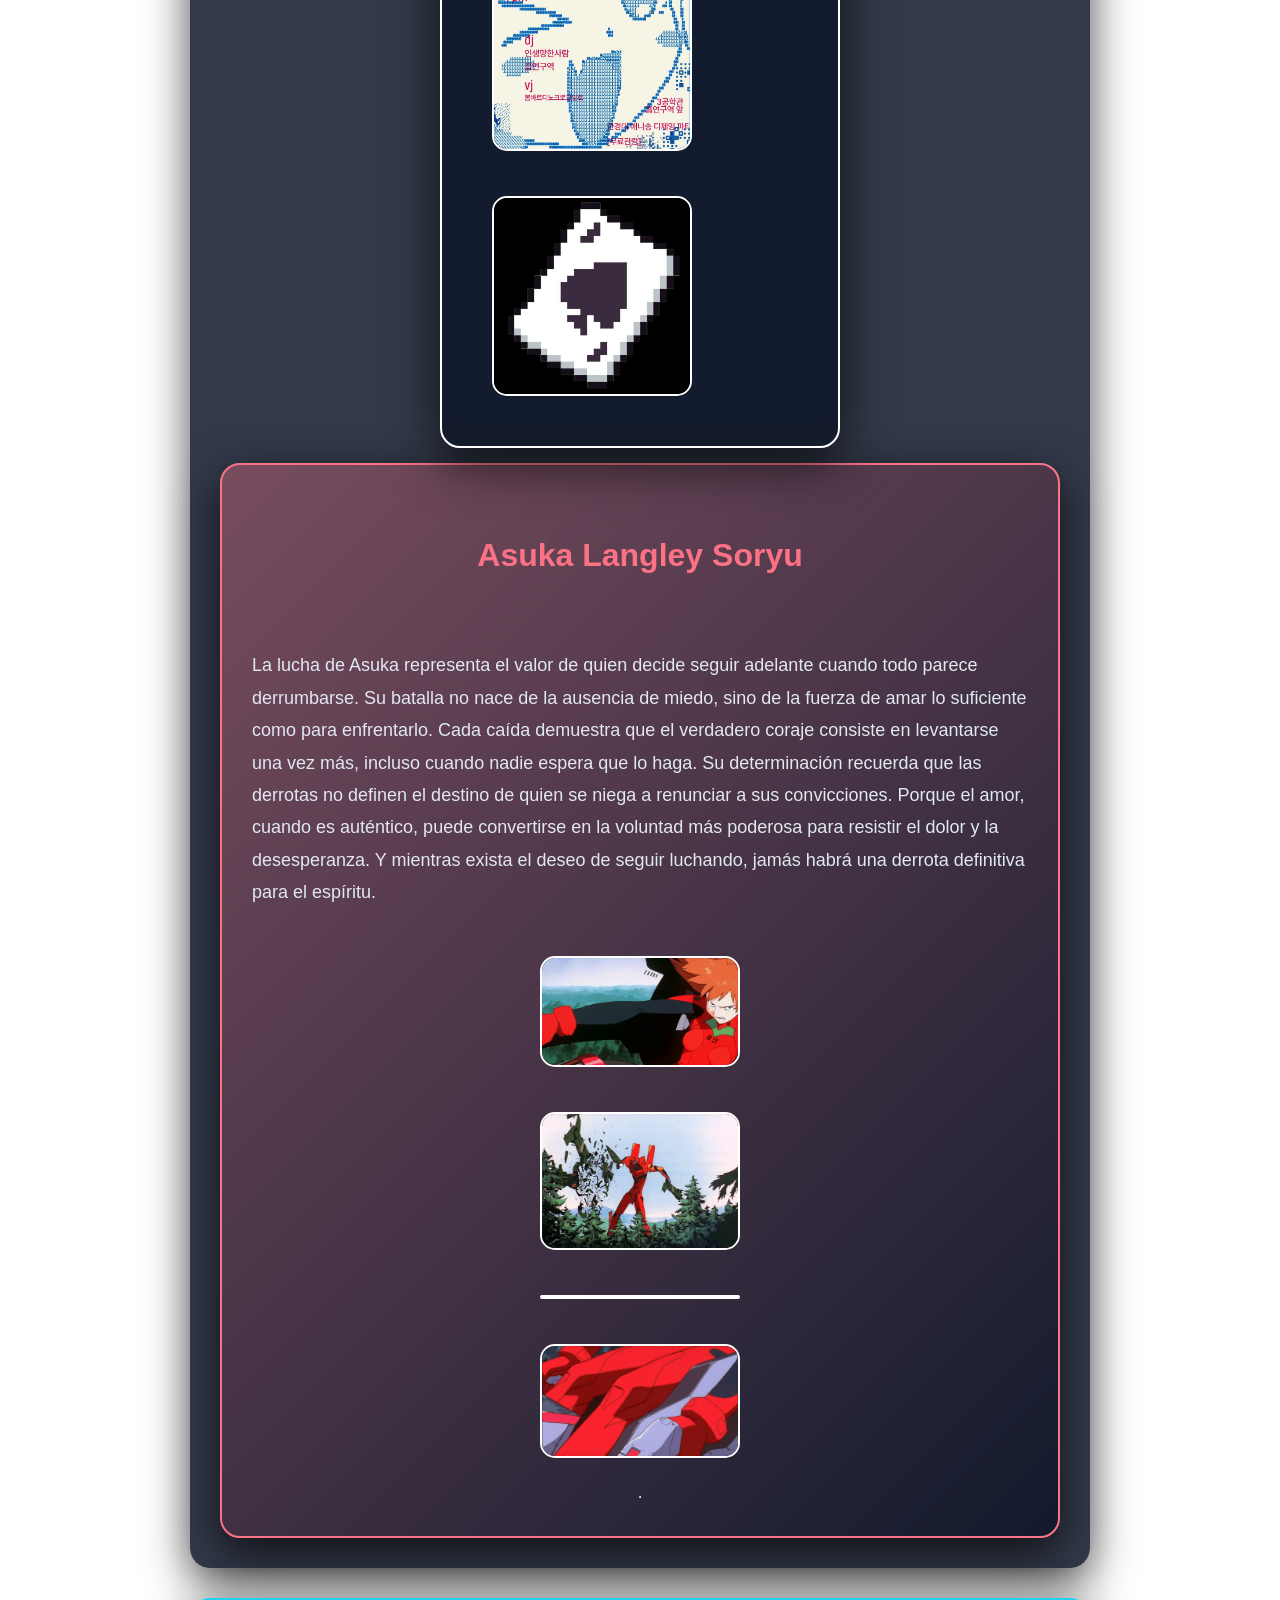
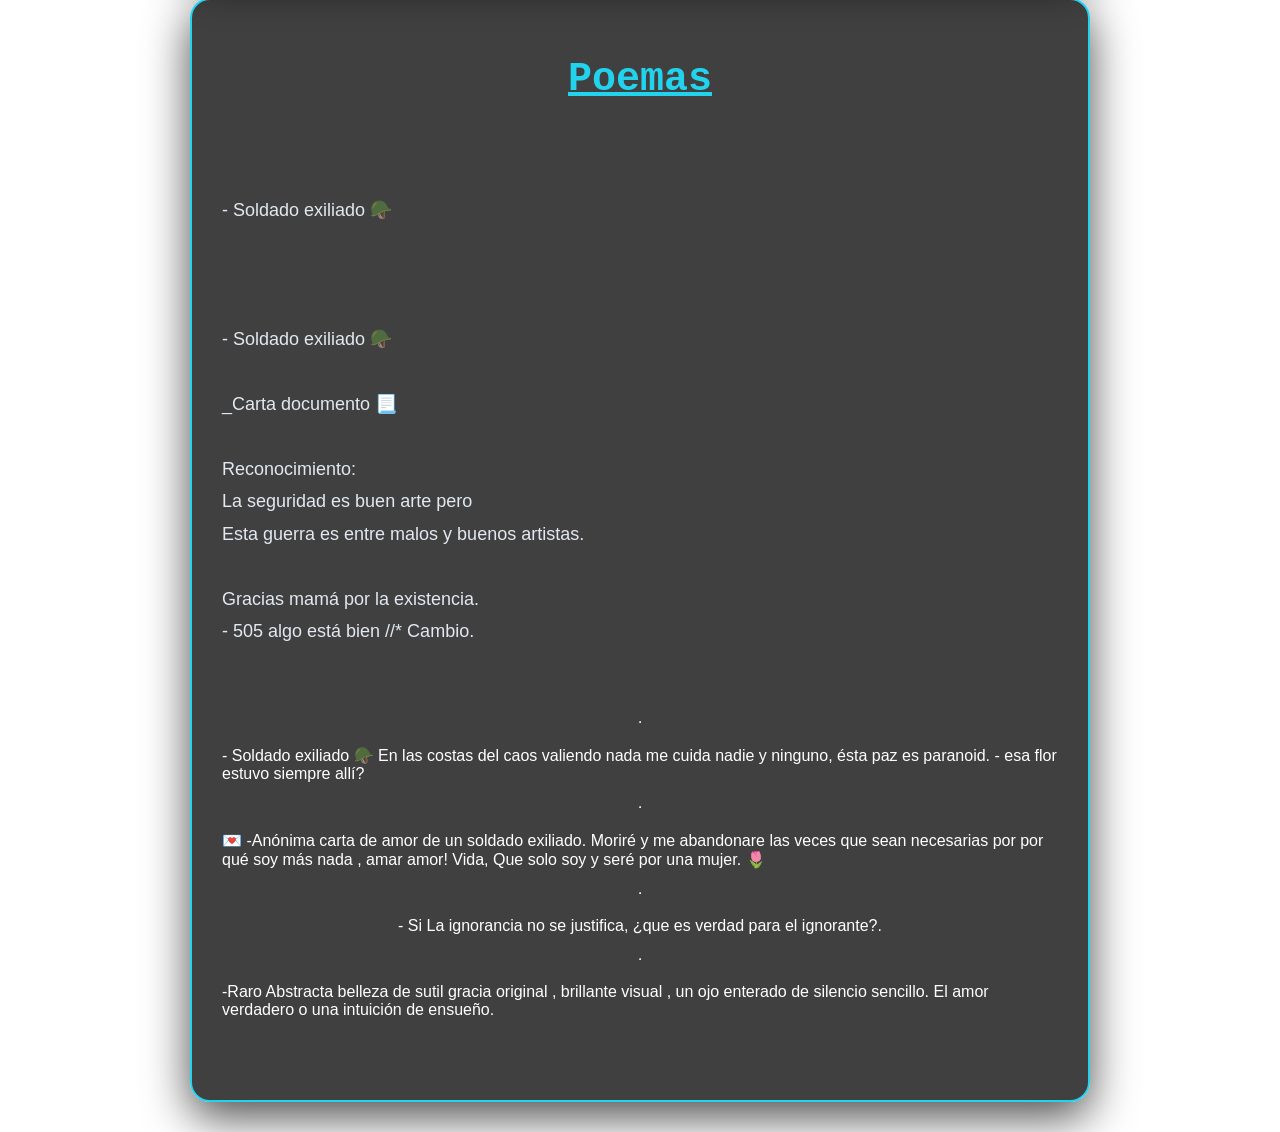
==== commit 3d11178e: "aj" ====
--- a/BlogSpot.html
+++ b/BlogSpot.html
@@ -18,17 +18,9 @@
                         </h2>
                 </div> <hr> 
                         <div class="Int">
-                        <p> Este es mi blog donde estare subiendo las ultimas novedades sobre mi carrera artistca, como streamer y mis diferentes proyectos como creador de contenido. </p>
+                        <p> Este es mi blog donde estare subiendo las ultimas novedades sobre mi carrera artistca, Proyects --- Desarrollo de sofwere  contenido autodidacta diseño , streaming , videoblogs y mis diferentes proyectos como creador de contenido. </p>
 
-
-                        <p>Tambien estare subiendo mis poemas y escritos que he hecho a lo largo de mi vida, espero que los disfruten y me den su opinion sobre ellos. </p>
-
-                        <p>
-                             Entre trabajar Entrenar y estudiar .. A veces no me da tiempo para dibujar tocar la guitarra rapear o hacer mis proyectos de contenido, pero siempre trato de sacar tiempo para hacer lo que me gusta y compartir algo con ustedes.
-
-                        </p>
-
-                                <p>Proyects --- Desarrollo de sofwere y contenido autodidacta  y Gaming LoL y Minectraft durante los streams. </p>
+                                <p>  </p>
 
                                 <img src="imagenes/cat walking.gif" width="200px" alt="">  <img src="imagenes/Imagenes/bf.gif" width="250px" alt="">  
 
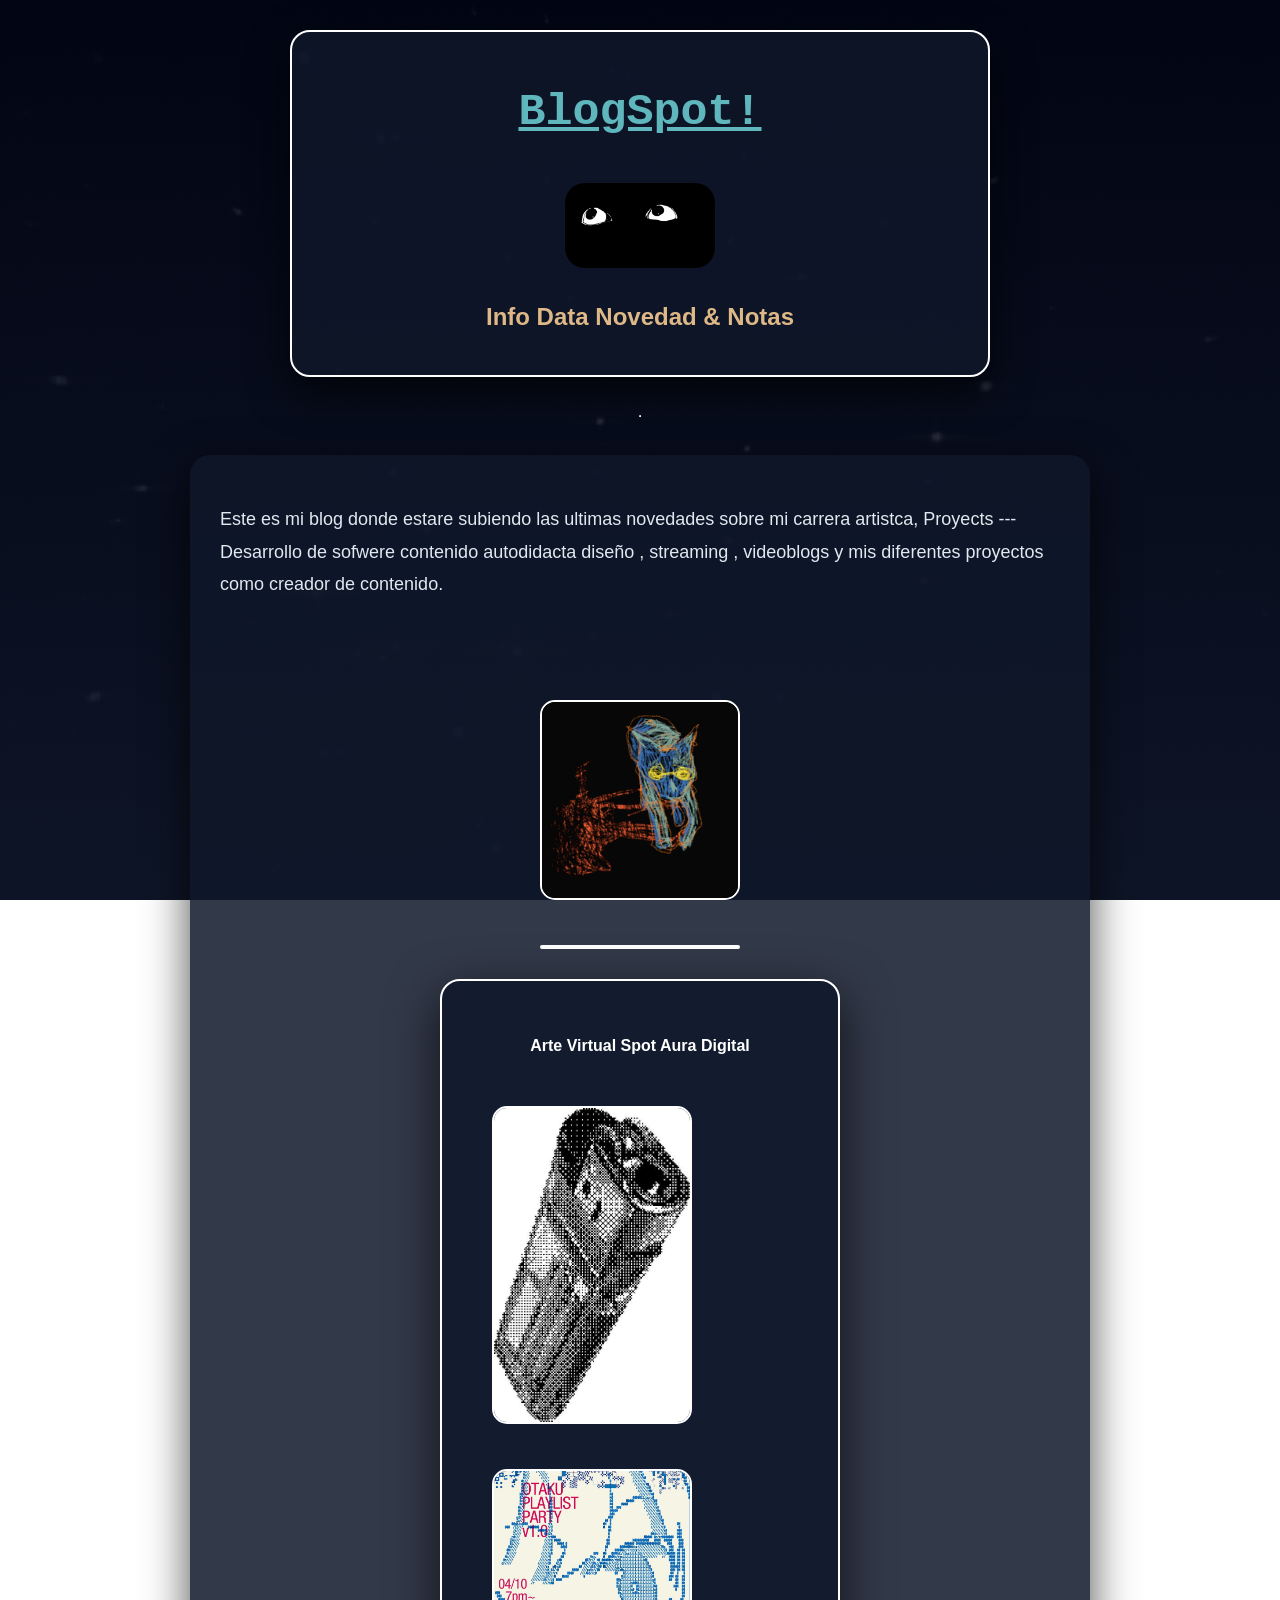
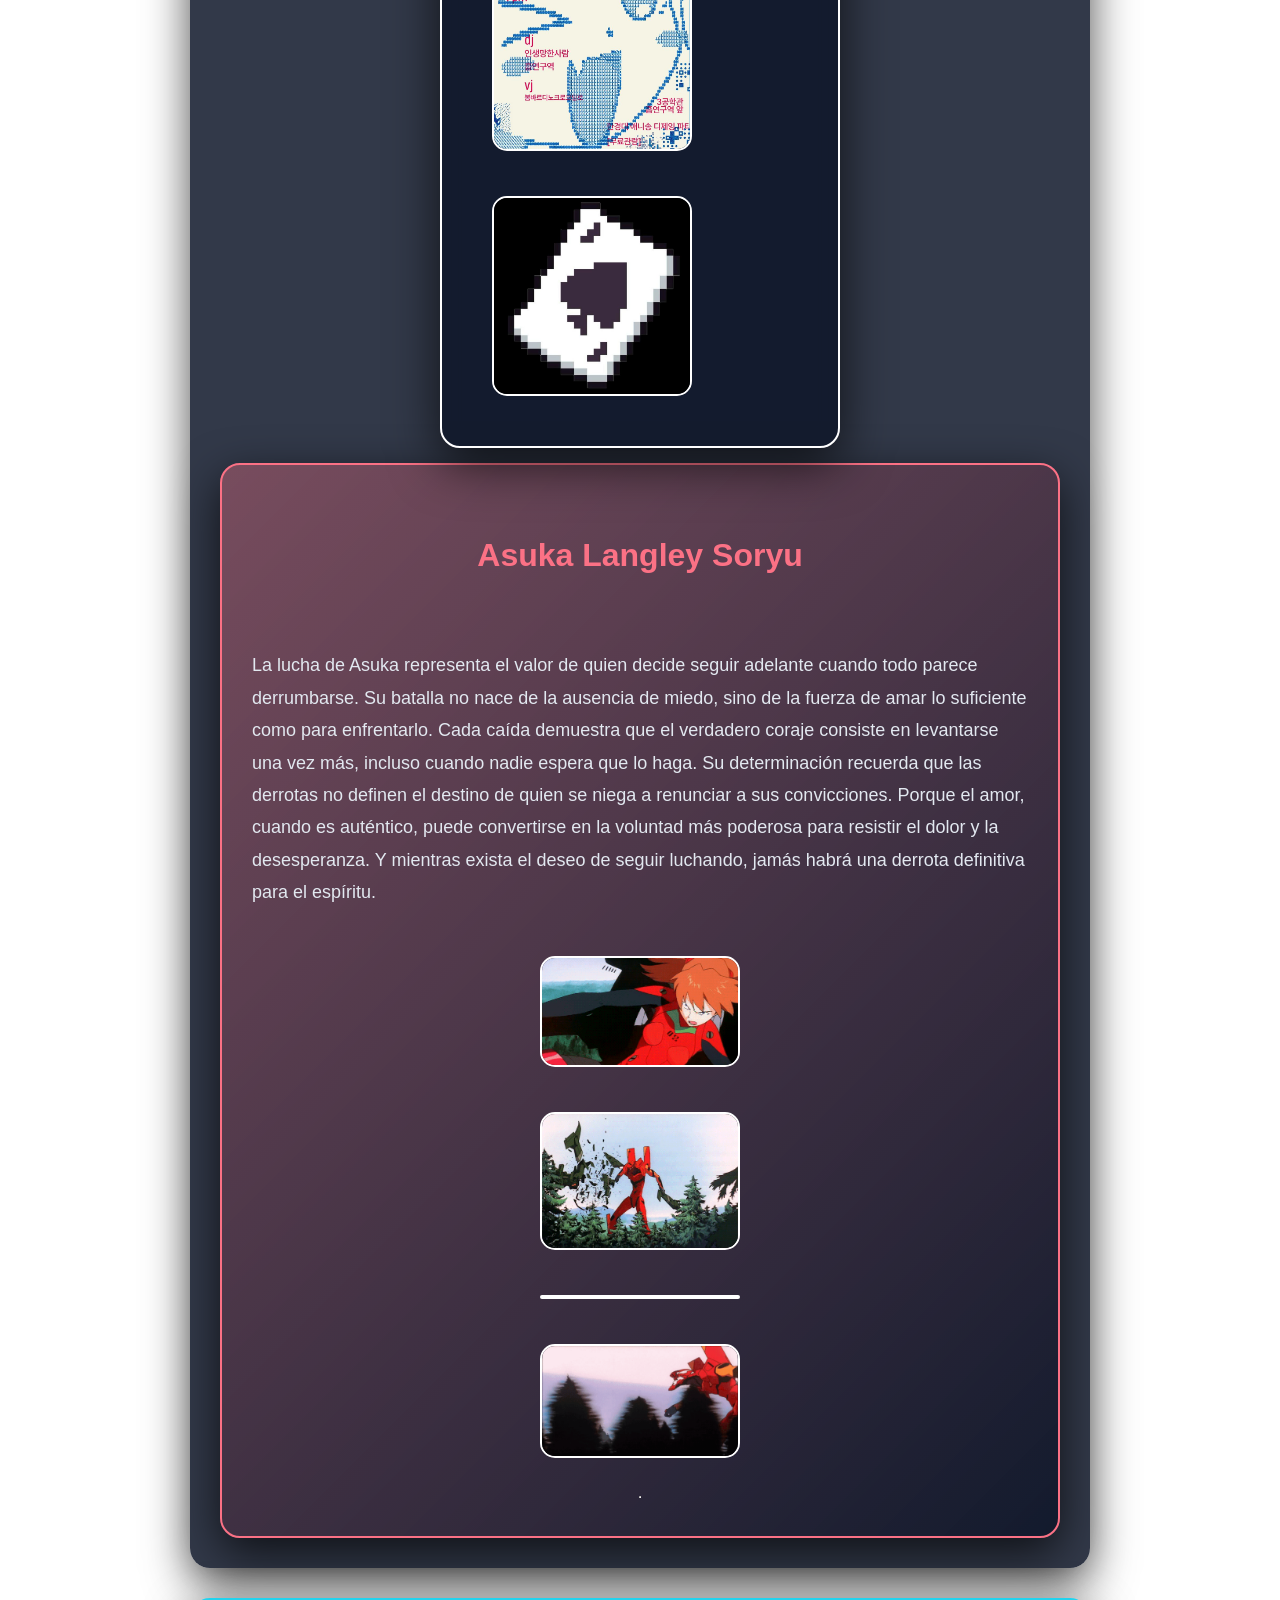
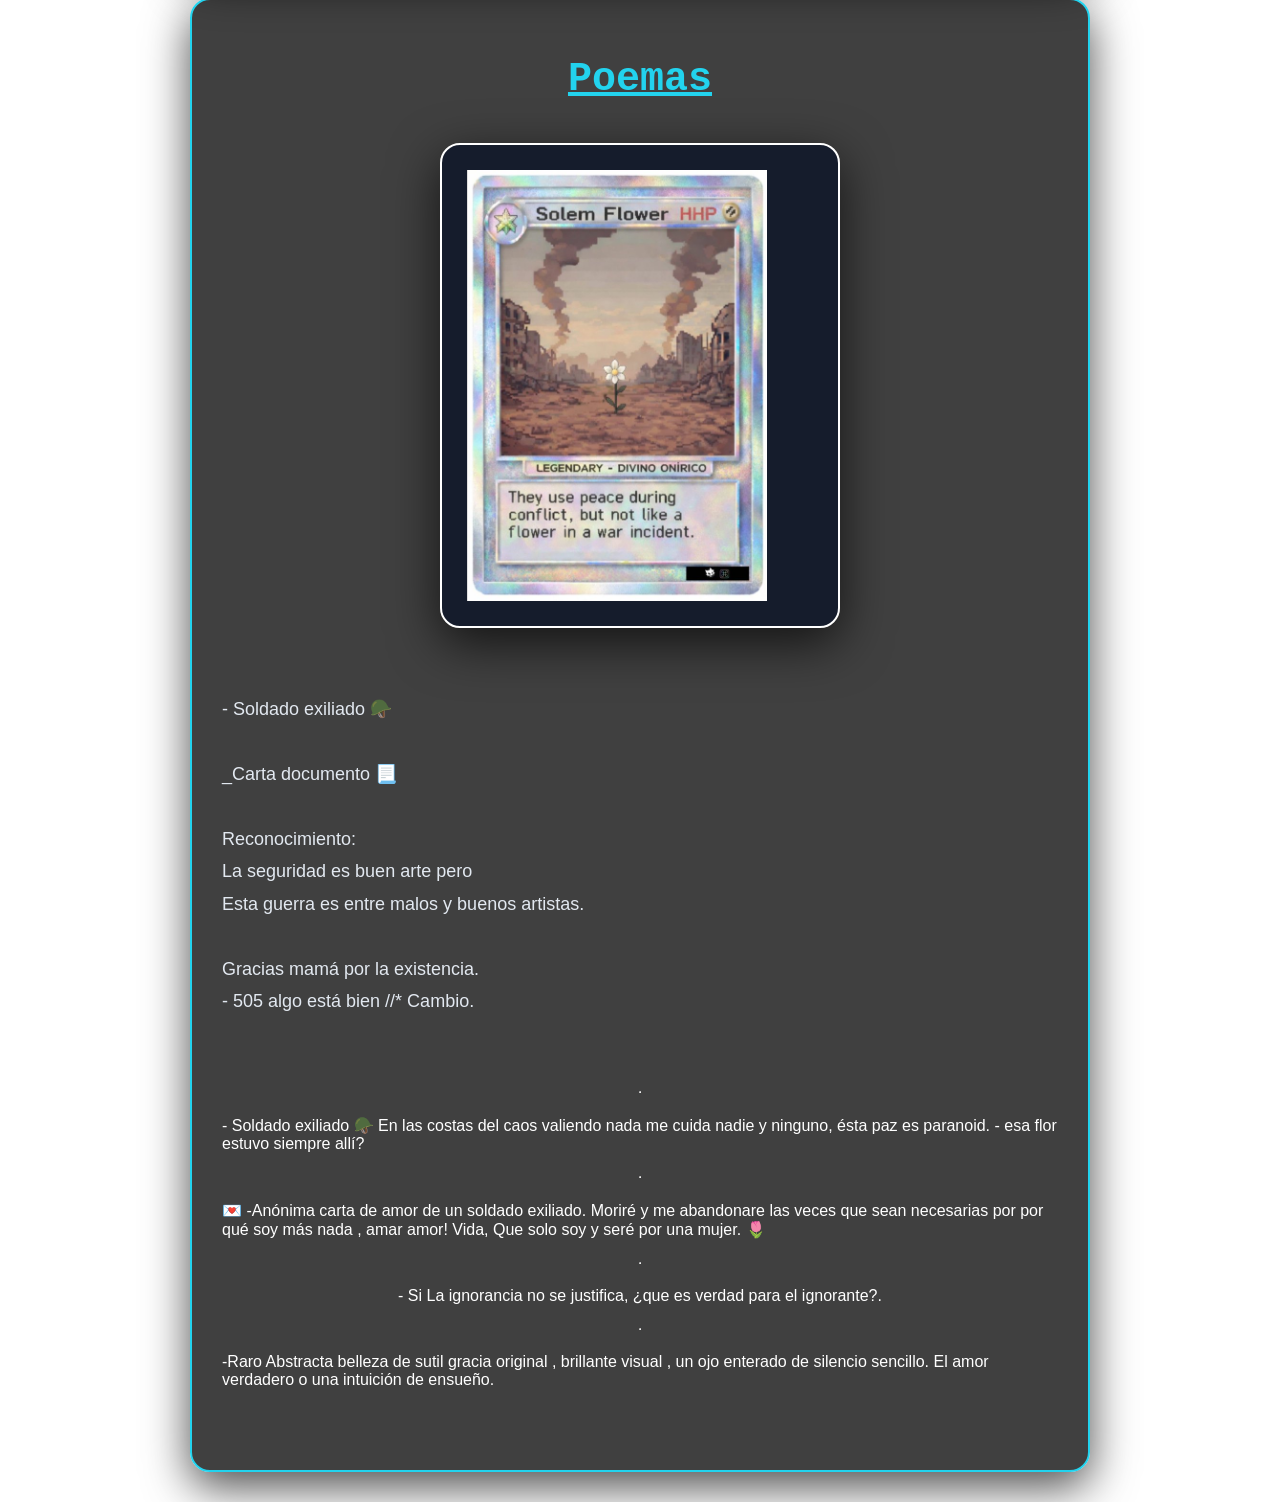
==== commit f25ee3b4: "ajuste" ====
--- a/BlogSpot.html
+++ b/BlogSpot.html
@@ -70,12 +70,10 @@
 
         <div class="poemas">
             <h1>Poemas</h1>
-                                
+                          <div class="card">
+                        <img src="imagenes/Imagenes/Solem.jpg" width="300px" alt="">
+                </div>      
         <p>
-                        - Soldado exiliado 🪖  
-        
-
-
 - Soldado exiliado 🪖  
 
 _Carta documento 📃 
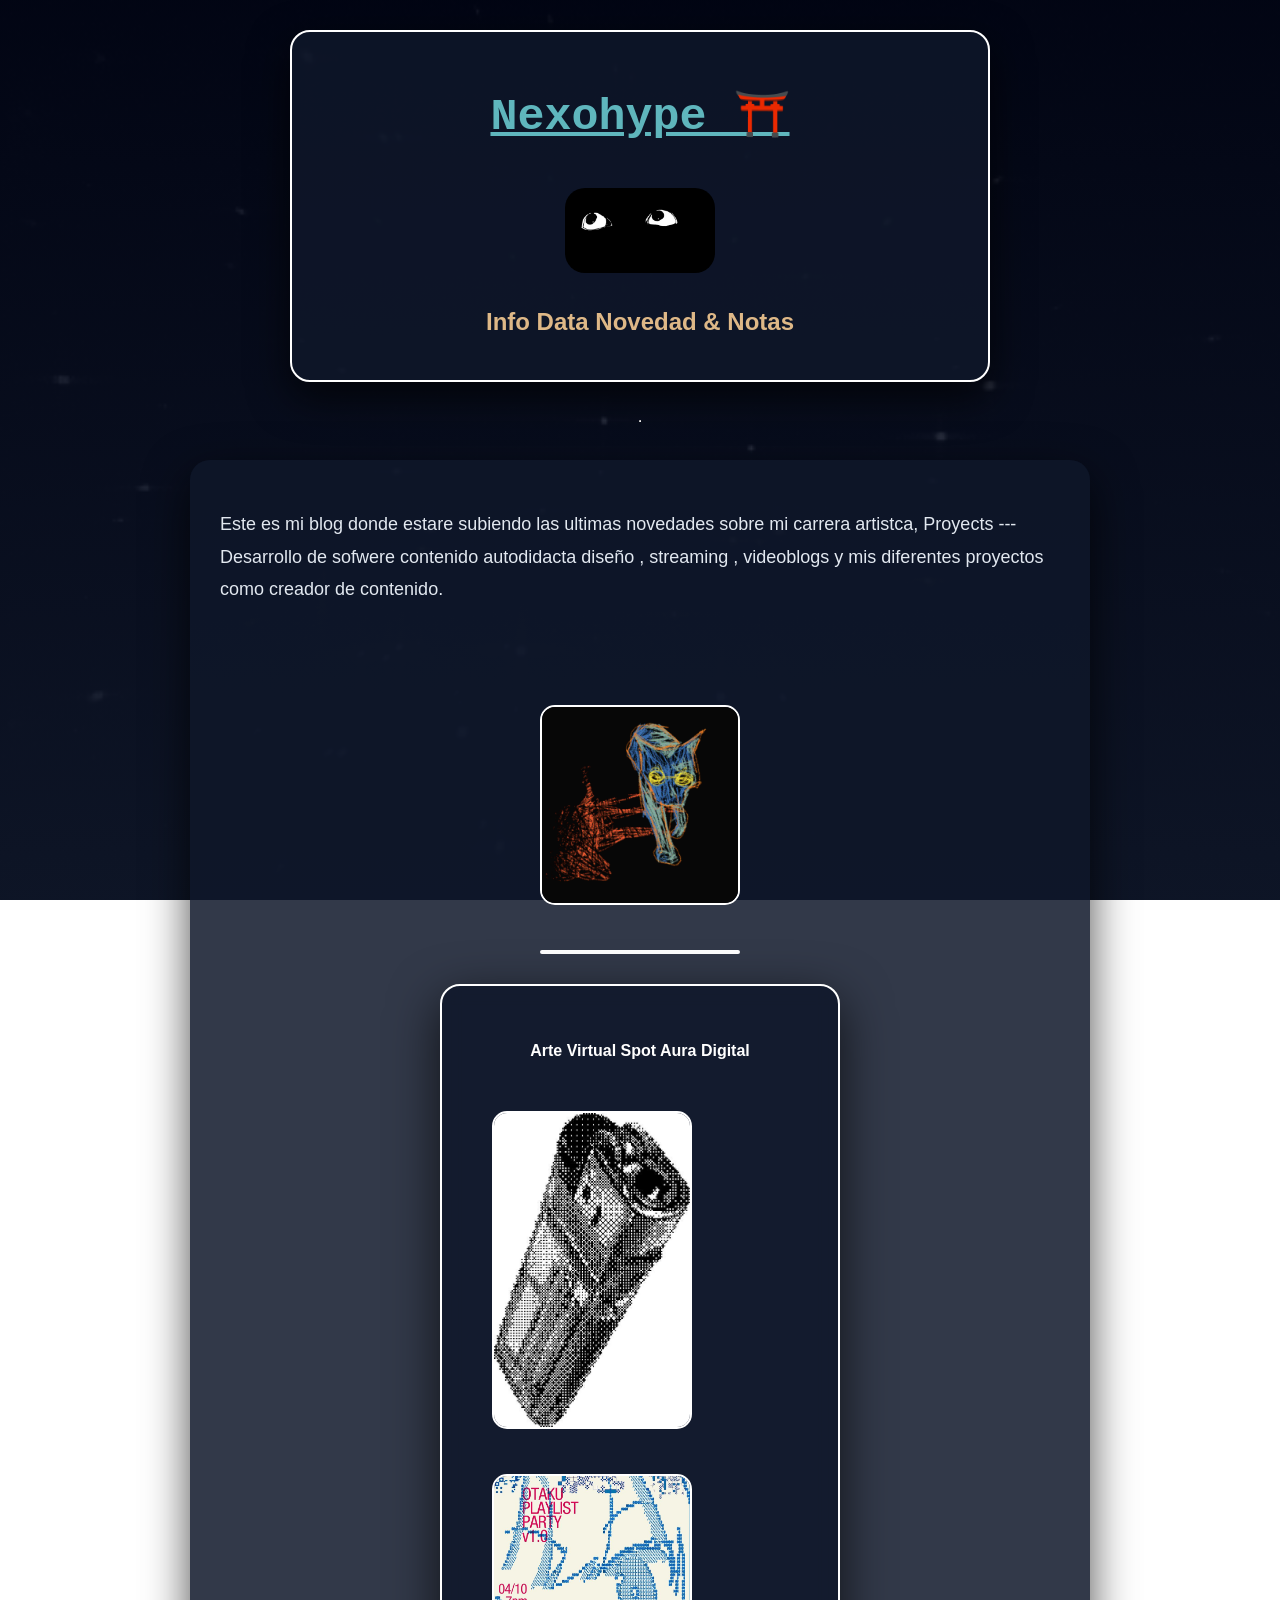
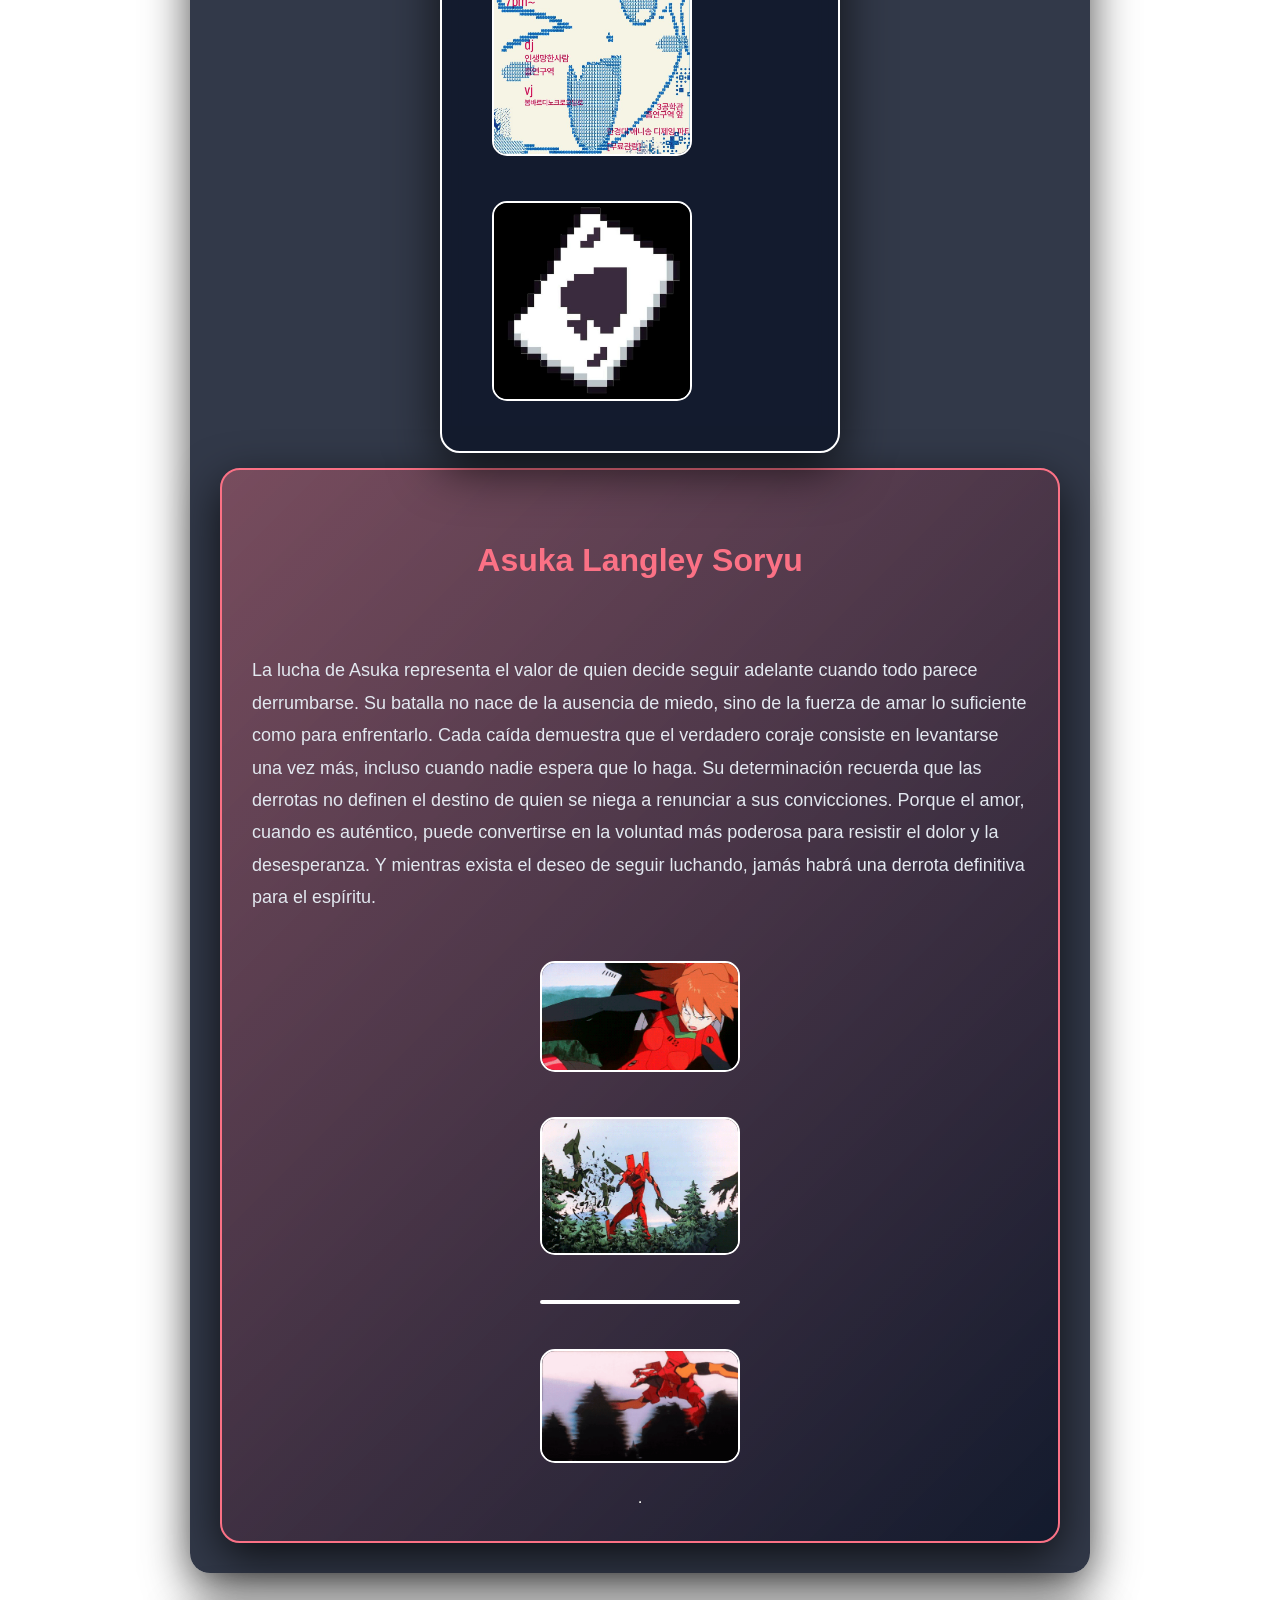
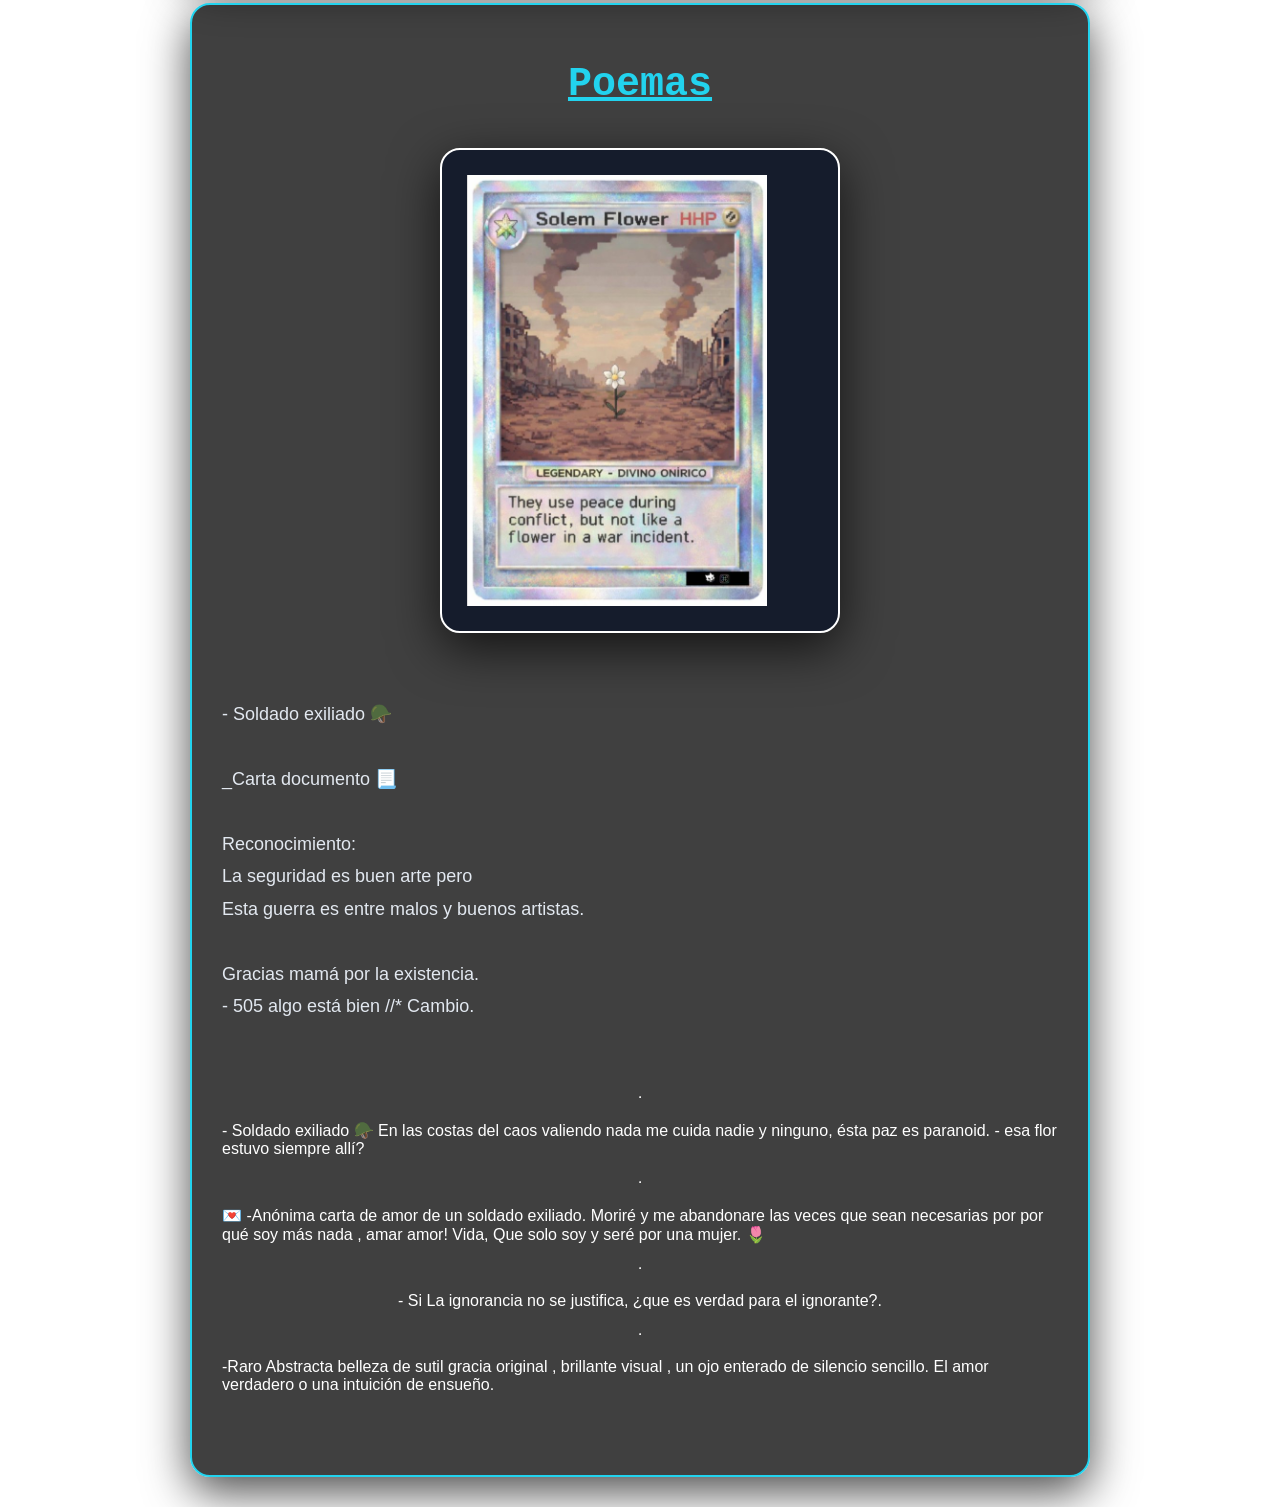
==== commit fe3bcd99: "ajuste" ====
--- a/BlogSpot.html
+++ b/BlogSpot.html
@@ -11,7 +11,7 @@
 <body>
         
                 <div class="Bs">
-                        <h1>BlogSpot!</h1>
+                        <h1>Nexohype ⛩️</h1>
                         <img src="imagenes/Imagenes/Tumblr_ Image.gif" width="150px" alt="">
                         <h2>
                                 Info Data  Novedad & Notas 
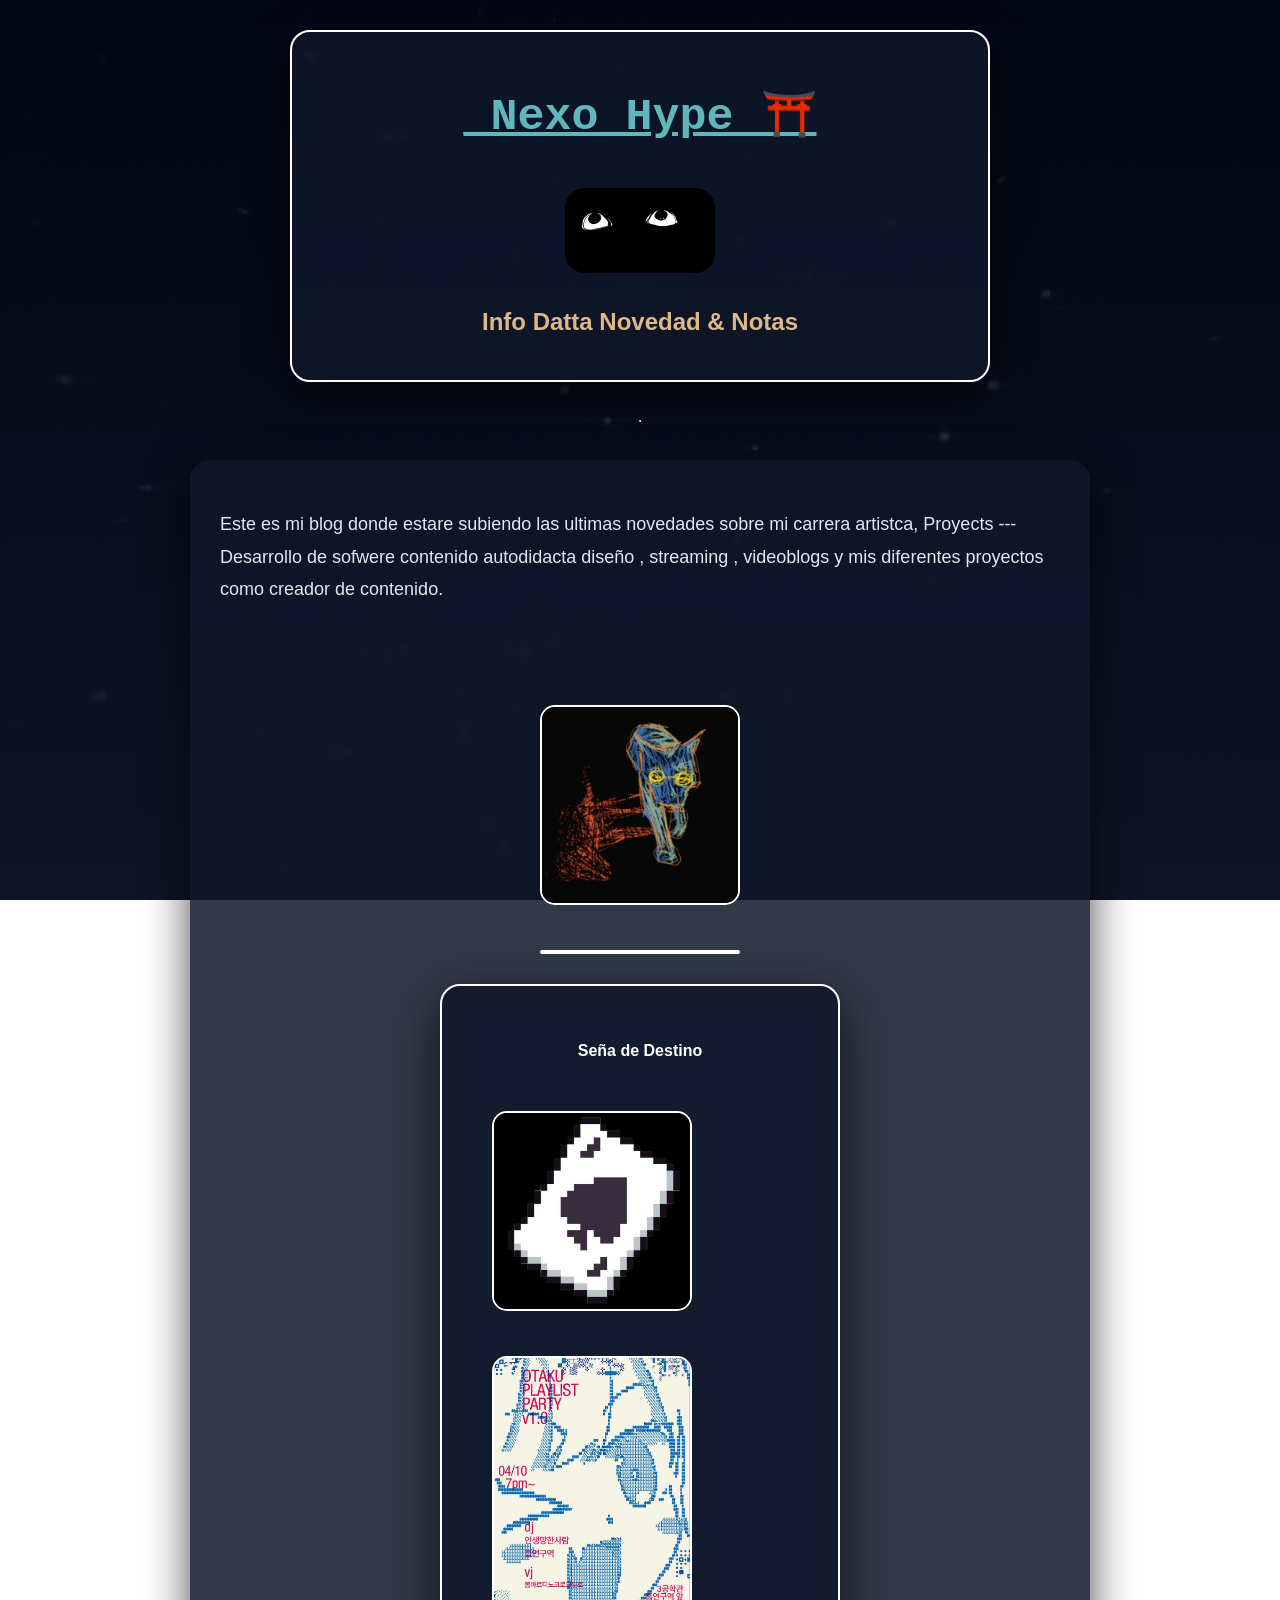
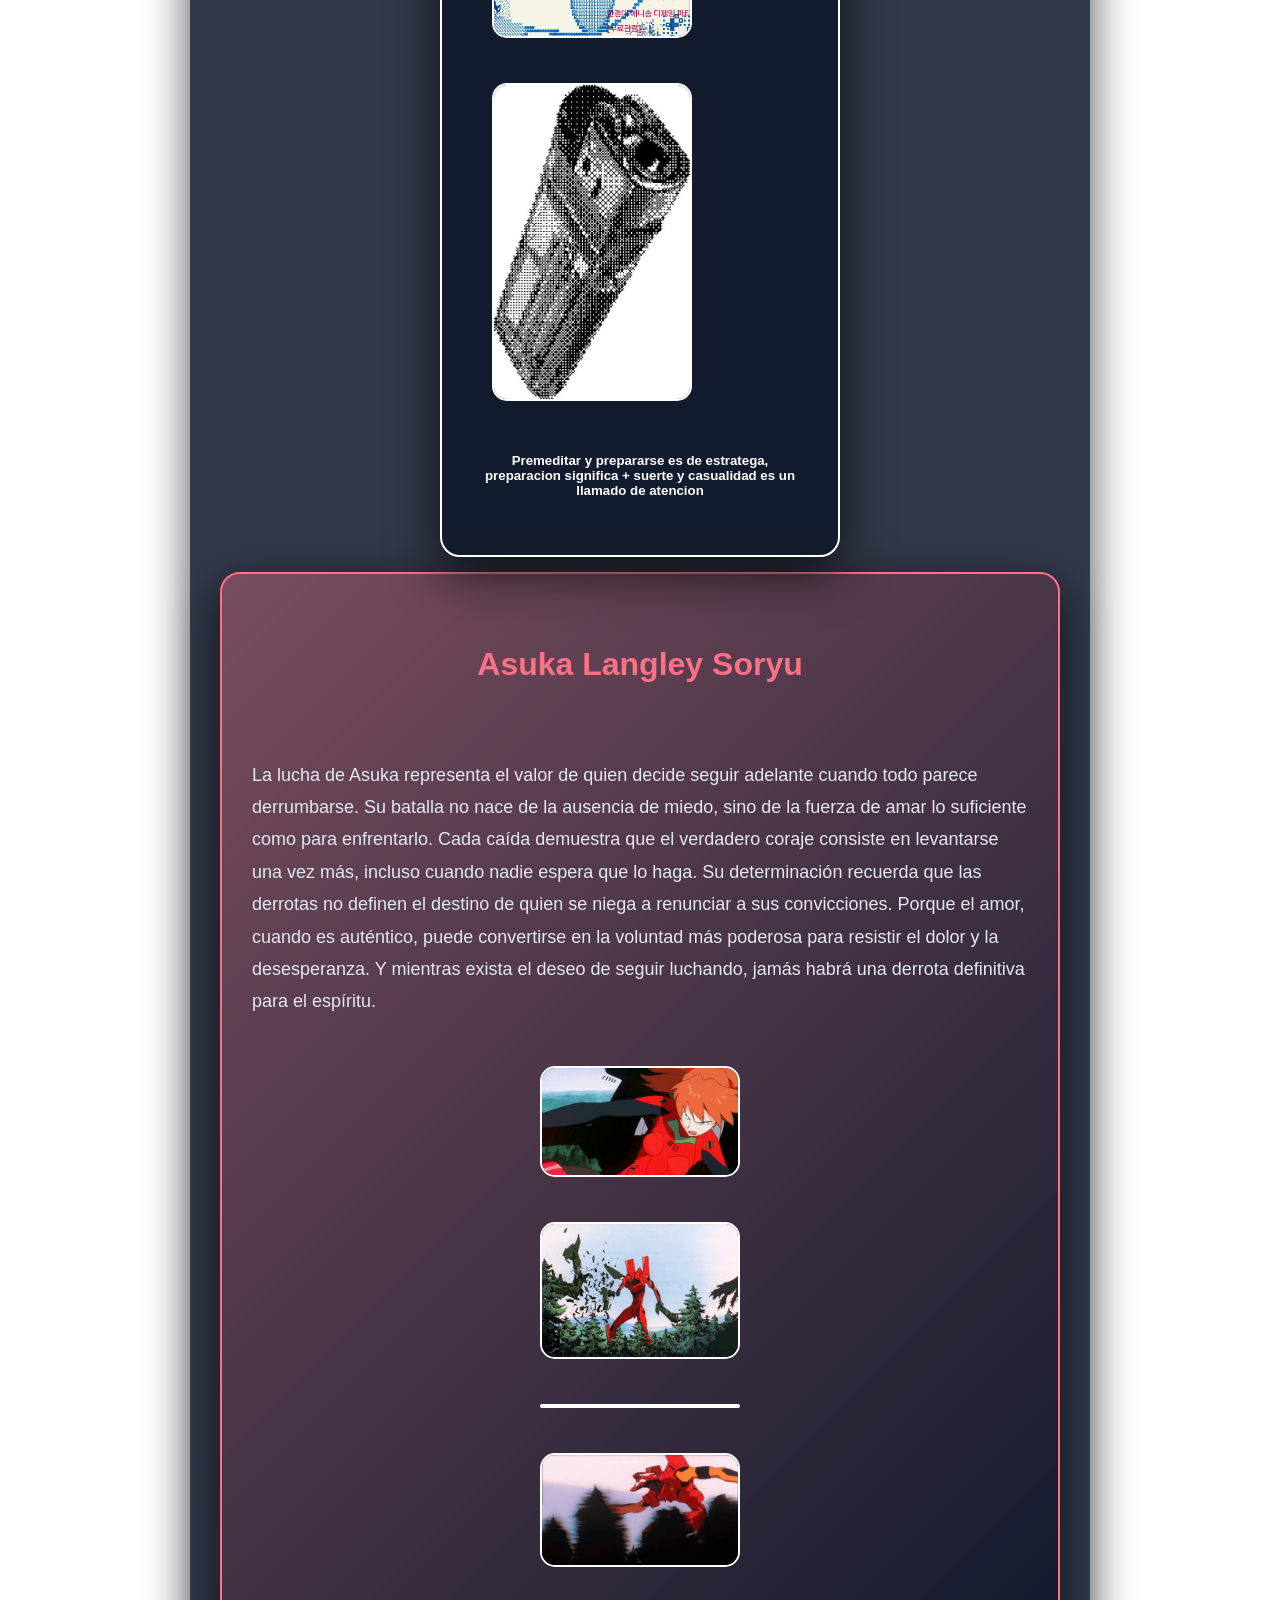
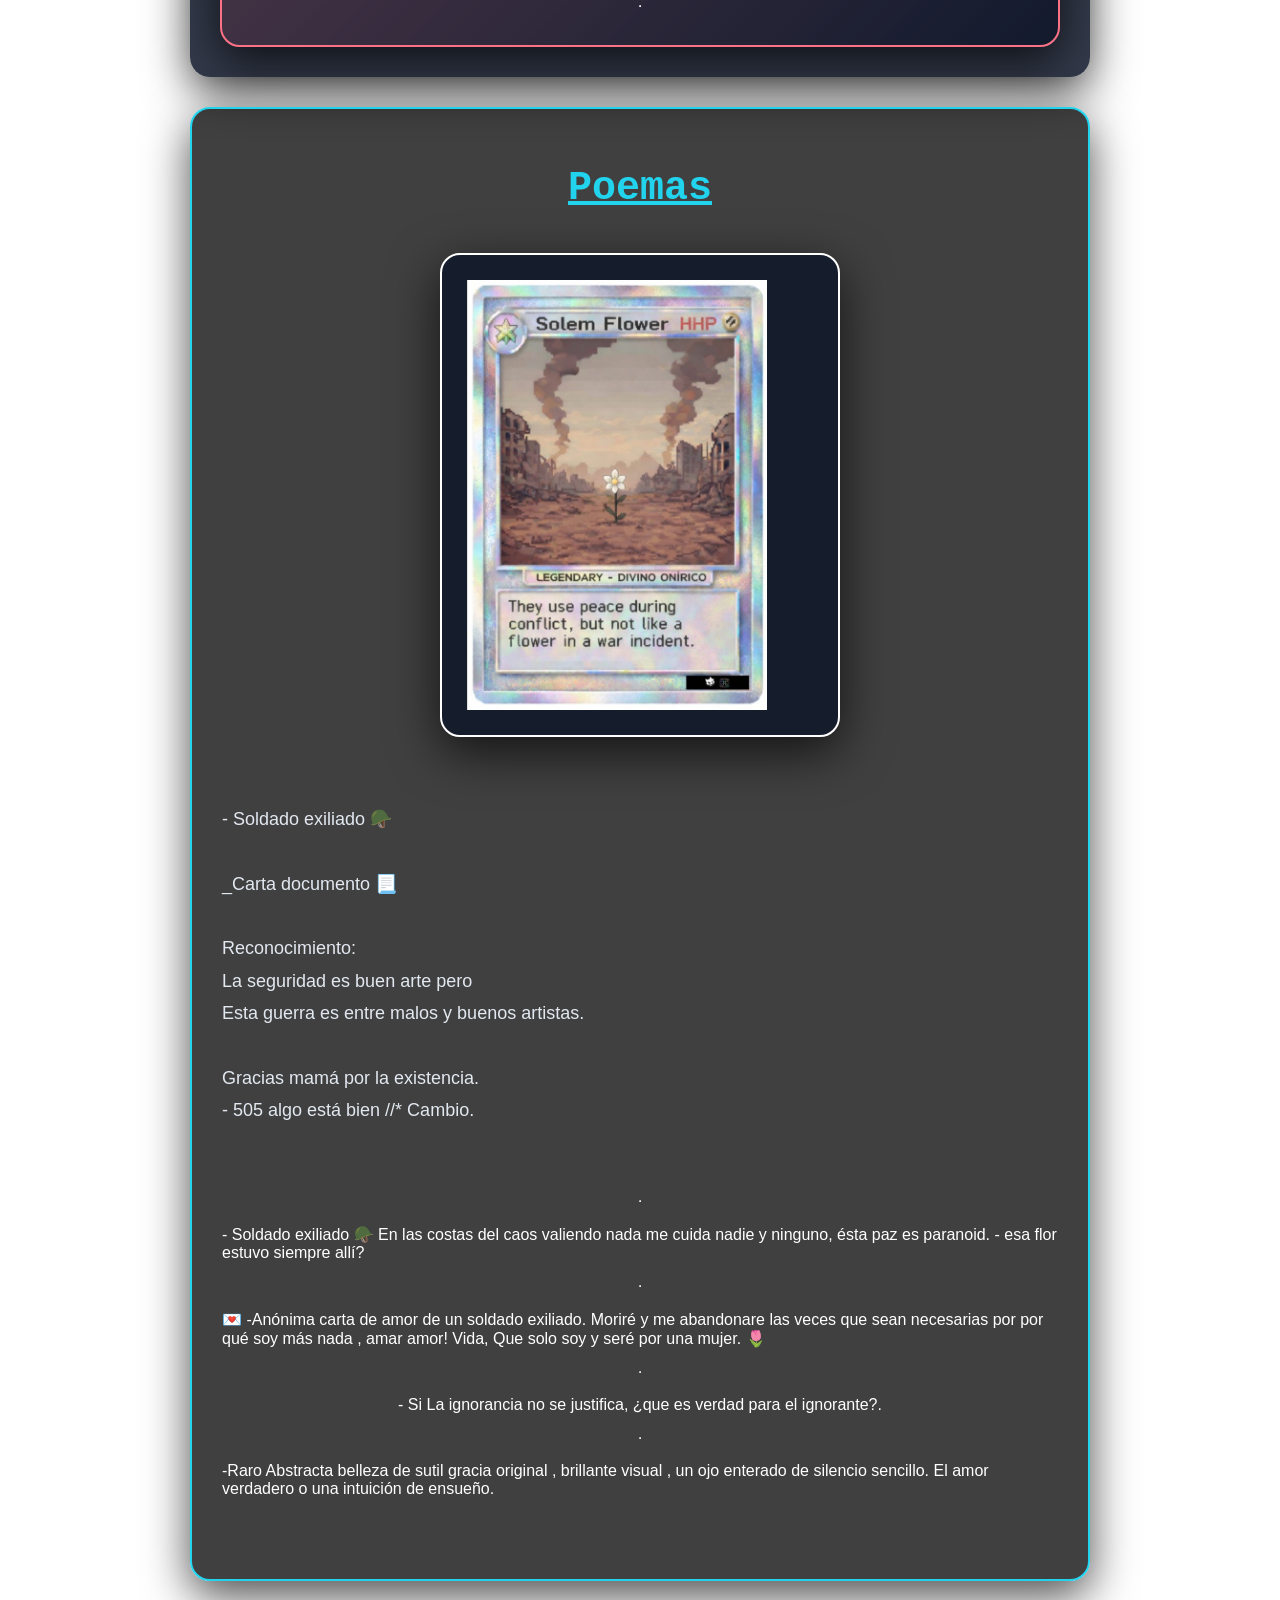
==== commit 6683b4fd: "ajuste" ====
--- a/BlogSpot.html
+++ b/BlogSpot.html
@@ -11,10 +11,10 @@
 <body>
         
                 <div class="Bs">
-                        <h1>Nexohype ⛩️</h1>
+                        <h1>_Nexo_Hype ⛩️</h1>
                         <img src="imagenes/Imagenes/Tumblr_ Image.gif" width="150px" alt="">
                         <h2>
-                                Info Data  Novedad & Notas 
+                                Info Datta Novedad & Notas 
                         </h2>
                 </div> <hr> 
                         <div class="Int">
@@ -27,10 +27,16 @@
                                 <div class="card" >
 
                         <div>
-                                <h4>Arte Virtual Spot Aura Digital</h4>
-                              <img src="imagenes/Imagenes/450008187786066141.jpg" width="250px" alt="">  
+                                <h4> Seña de Destino   </h4>
+                                <img src="imagenes/Imagenes/870039221750918911.jpg" width="250px" alt="">
+                                
                               <img src="imagenes/Imagenes/1065101380648652026.jpg" width="250px" alt="">
-                              <img src="imagenes/Imagenes/870039221750918911.jpg" width="250px" alt="">
+
+                              <img src="imagenes/Imagenes/450008187786066141.jpg" width="250px" alt="">
+                                
+                              <h5>Premeditar y prepararse es de estratega, preparacion significa + suerte y
+                                casualidad es un llamado de atencion  </h5>
+                        
 
                         </div>
 
